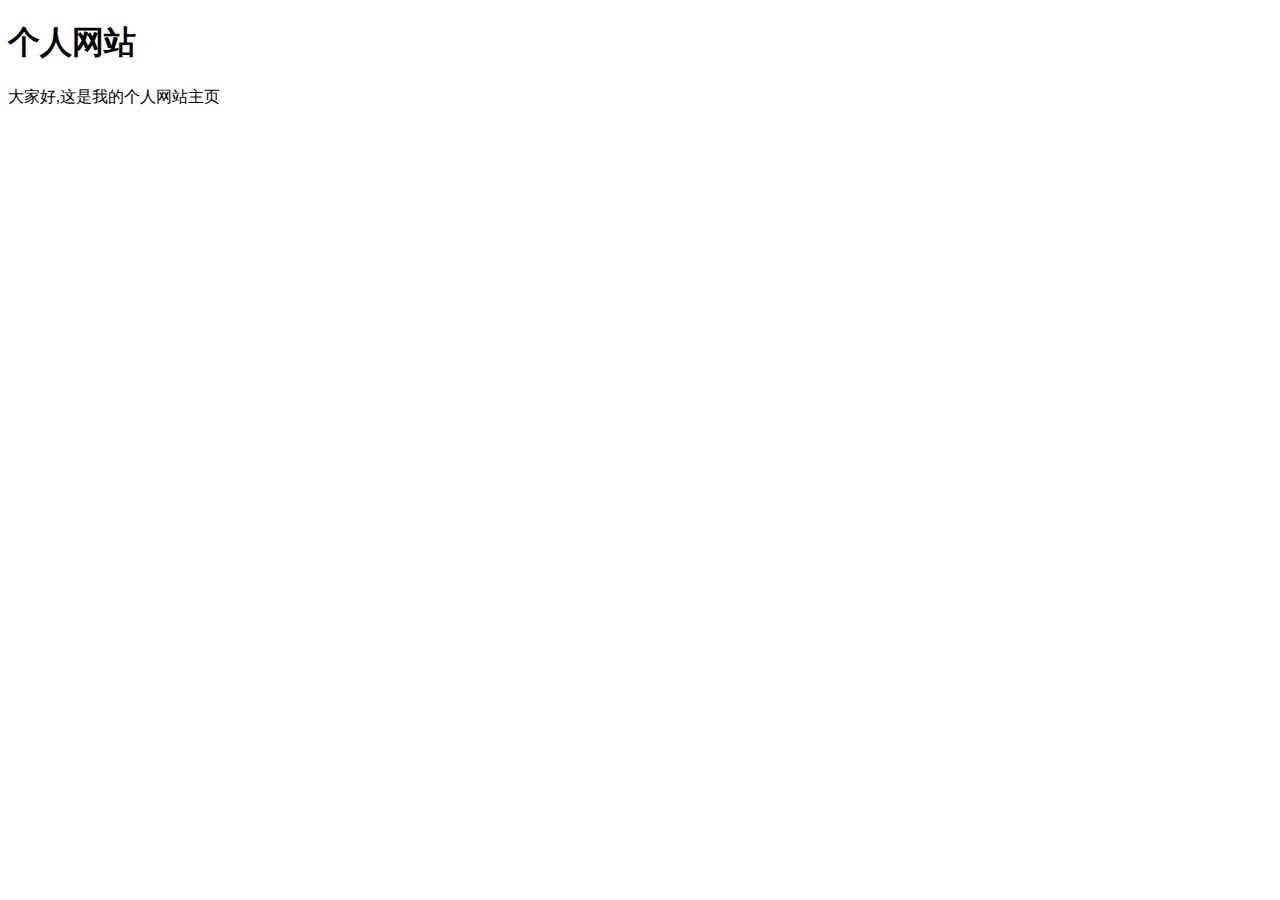
==== index.html @ e7816fb3 "Create index.html" ====
<!DOCTYPE html>
<html lang="en">

<head>
	<meta charset="UTF-8">
	<meta http-equiv="X-UA-Compatible" content="IE=edge">
	<meta name="viewport" content="width=device-width, initial-scale=1.0">
	<title>Document</title>
</head>

<body>
	<h1>个人网站</h1>
	<p>大家好,这是我的个人网站主页</p>
</body>

</html>
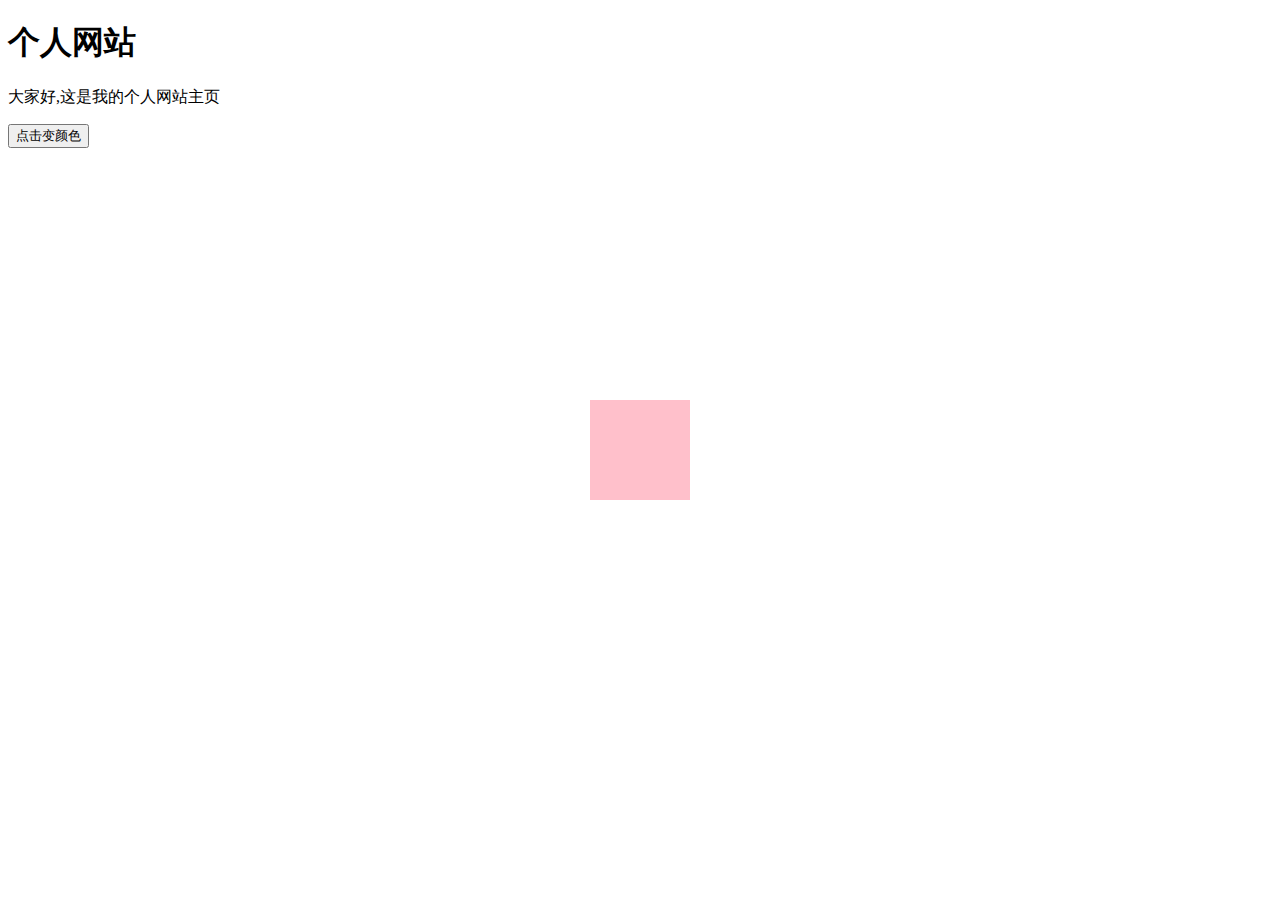
==== commit 789778d8: "添加了一些样式" ====
--- a/index.html
+++ b/index.html
@@ -6,11 +6,32 @@
 	<meta http-equiv="X-UA-Compatible" content="IE=edge">
 	<meta name="viewport" content="width=device-width, initial-scale=1.0">
 	<title>Document</title>
+
+	<style>
+		address {
+			position: fixed;
+			top: 50%;
+			left: 50%;
+			width: 100px;
+			height: 100px;
+			background-color: pink;
+			transform: translate(-50%,-50%);
+		}
+	</style>
+
 </head>
 
 <body>
 	<h1>个人网站</h1>
 	<p>大家好,这是我的个人网站主页</p>
+
+	<address>
+
+	</address>
+
+	<button class="btn">
+		点击变颜色
+	</button>
 </body>
 
 </html>
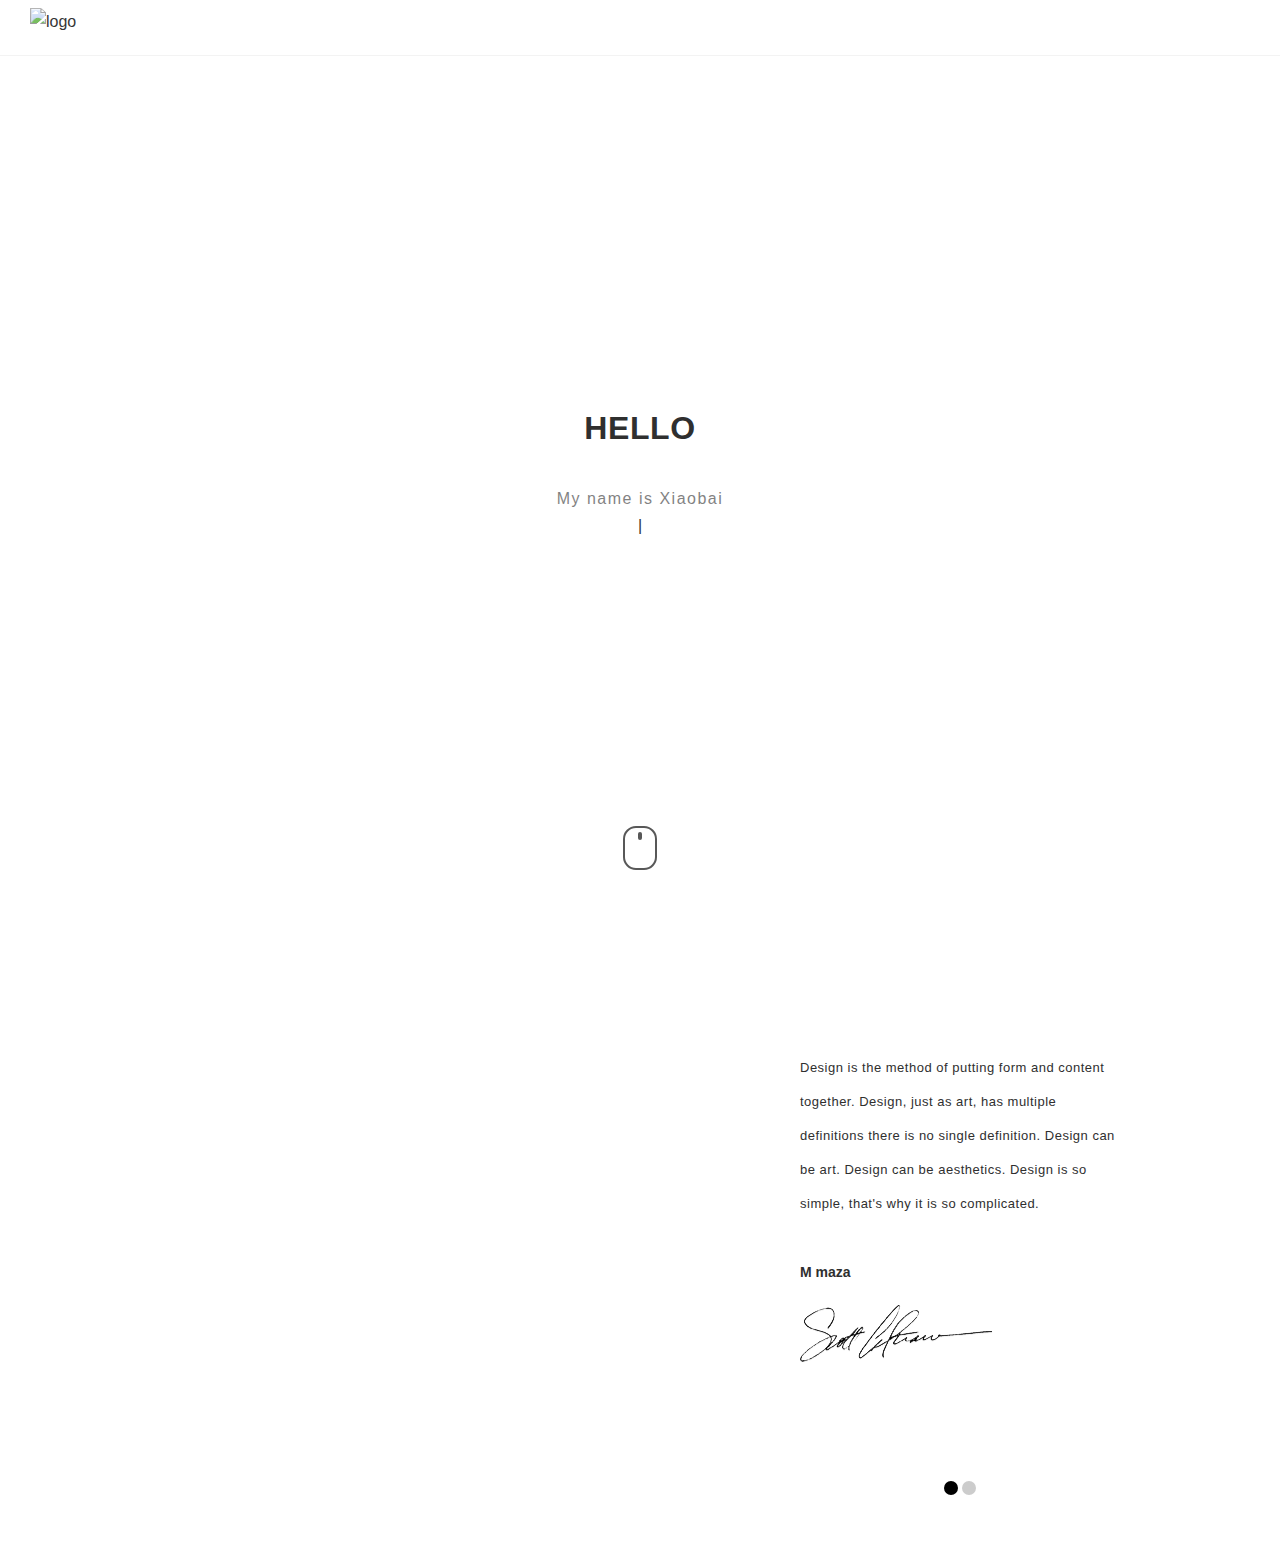
==== commit f3b25bd7: "css进行了查分,新加了一段介绍" ====
--- a/index.html
+++ b/index.html
@@ -6,32 +6,120 @@
 	<meta http-equiv="X-UA-Compatible" content="IE=edge">
 	<meta name="viewport" content="width=device-width, initial-scale=1.0">
 	<title>Document</title>
-
-	<style>
-		address {
-			position: fixed;
-			top: 50%;
-			left: 50%;
-			width: 100px;
-			height: 100px;
-			background-color: pink;
-			transform: translate(-50%,-50%);
-		}
-	</style>
-
+	<link rel="stylesheet" href="https://cdn.staticfile.org/font-awesome/4.7.0/css/font-awesome.css">
+	<link rel="stylesheet" href="./style.css">
 </head>
 
 <body>
-	<h1>个人网站</h1>
-	<p>大家好,这是我的个人网站主页</p>
+	<header class="header">
+		<div class="xb-sticky">
+			<!-- LOGO -->
+			<div class="logo">
+				<a href="index.html">
+					<img src="./images/logo.png" alt="logo">
+				</a>
+			</div>
+			<!-- LOGO END -->
+		</div>
+		<!-- 列表详情页面 -->
+		<div class="xb-wrap" style="display: none;">
+			<nav>
+				<div class="xb-list">
+					<a href="#" class="active">
+						<span>lorem</span>
+					</a>
+					<a href="#">
+						<span>Loremipsum</span>
+					</a>
+					<a href="#">
+						<span>Loremipsum</span>
+					</a>
+					<a href="#">
+						<span>Loremipsumdolor</span>
+					</a>
+					<a href="#">
+						<span>Loremipsumdolorsit</span>
+					</a>
+					<a href="#">
+						<span>Loremipsum</span>
+					</a>
+					<a href="#">
+						<span>Loremipsum</span>
+					</a>
+					<a href="#">
+						<span>lorem</span>
+					</a>
+					<a href="#">
+						<span>Loremipsum</span>
+					</a>
+					<a href="#">
+						<span>Loremipsum</span>
+					</a>
+					<a href="#">
+						<span>lorem</span>
+					</a>
+					<a href="#">
+						<span>Loremipsum</span>
+					</a>
+				</div>
+			</nav>
 
-	<address>
+			<button class="fa fa-arrows-alt xb-warp-button">
 
-	</address>
+			</button>
+		</div>
+		<!-- 列表详情页面 END -->
 
-	<button class="btn">
-		点击变颜色
-	</button>
+		<!-- 列表 -->
+		<button class="fa fa-th-list xb-button">
+
+		</button>
+		<!-- 列表 END -->
+	</header>
+
+	<div class="content-warp">
+		<div class="content">
+			<section id="home">
+				<div class="warp-hero-content">
+					<div class="hero-content">
+						<h1>HELLO</h1>
+						<br>
+						<span class="typed">My name is Xiaobai</span>
+						<span class="typed-cursor">|</span>
+					</div>
+					<div class="mouse-icon">
+						<div class="croll"></div>
+					</div>
+				</div>
+			</section>
+
+			<section id="about">
+				<div class="no-pad">
+					<div class="bg-xb"></div>
+				</div>
+				<div class="width-cli">
+					<div class="row">
+						<div class="owl-wrapper-outer">
+							<div class="wrap-about">
+								<div class="w-content">
+									<p>Design is the method of putting form and content together. Design, just as art, has multiple definitions there is no
+									single definition. Design can be art. Design can be aesthetics. Design is so simple, that's why it is so complicated.</p>
+									<h5>M maza</h5>
+									<img src="./images/signature.png" alt="我的签名">
+								</div>
+							</div>
+						</div>
+
+						<div class="clickble">
+							<div class="owl-page active"></div>
+							<div class="owl-page"></div>
+						</div>
+					</div>
+				</div>
+			</section>
+
+		</div>
+	</div>
 </body>
 
 </html>
--- a/style.css
+++ b/style.css
@@ -0,0 +1,318 @@
+body {
+	color: #2f2f2f;
+	font-size: 16px;
+	line-height: 1.7;
+	font-family: 'Roboto', sans-serif;
+	margin: 0;
+}
+/* 设置滚动条的样式 */
+body::-webkit-scrollbar {
+	width: 0;
+	height: 0;
+}
+
+ul {
+	margin: 0;
+	padding: 0;
+	list-style-type: none;
+}
+
+a {
+	text-decoration: none;
+	color: black;
+}
+
+header {
+	width: 100%;
+	z-index: 9999;
+}
+
+header .xb-sticky {
+	position: fixed;
+	display: block;
+	top: 0;
+	width: 100%;
+	height: 50px;
+	opacity: 0.8;
+	background-color: #fff;
+	border-bottom: 1px solid #f1f1f1;
+	padding: 0 15px 5px 15px;
+	z-index: 1;
+}
+
+/*  logo */
+header .xb-sticky .logo {
+	float: left;
+	width: 248px;
+	height: 50px;
+	padding: 0 15px;
+}
+
+header .xb-sticky .logo img {
+	width: 46px;
+	height: 36px;
+	padding: 8px 0 10px;
+}
+
+/* 列表 */
+header .xb-button {
+	position: fixed;
+	right: 0;
+	width: 34px;
+	height: 46px;
+	margin-top: 2px;
+	margin-right: 40px;
+	z-index: 800;
+	background-color: transparent;
+	cursor: pointer;
+	border: none;
+}
+
+header .xb-button:focus {
+	border: none;
+	outline: none;
+}
+
+/* 列表详情页面 */
+header .xb-wrap {
+	position: fixed;
+	width: 300px;
+	height: 100%;
+	right: 0;
+	padding: 2.5em 1.5em 0;
+	background: #2f2f2f;
+	z-index: 1001;
+}
+
+header .xb-wrap nav,
+header .xb-wrap .xb-list {
+	height: 100%;
+	overflow-x: auto;
+}
+
+header .xb-wrap nav .xb-list a {
+	position: relative;
+	color: #a5a5a5;
+	display: block;
+	padding: 1.5em 0;
+}
+
+header .xb-wrap nav .xb-list a.active span::before {
+	content: "";
+	display: block;
+	width: 100%;
+	height: 2px;
+	background-color: #fff;
+	position: absolute;
+	top: 50%;
+	left: 0;
+	transform: translate(0, -50%);
+	z-index: -1;
+}
+
+header .xb-wrap nav .xb-list a span {
+	position: absolute;
+	margin-left: 14px;
+	padding: 10px;
+	font-size: 12px;
+	font-weight: 400;
+	letter-spacing: 5px;
+	/* 变为大写 */
+	text-transform: uppercase;
+}
+
+header .xb-wrap nav .xb-list a:not(.active) span:hover {
+	color: white;
+}
+
+header .xb-wrap .xb-warp-button {
+	position: absolute;
+	width: 1em;
+	height: 1em;
+	right: 1em;
+	top: 1em;
+	border: 0 none;
+	background-color: transparent;
+	color: #ccc;
+	cursor: pointer;
+	outline: none;
+}
+
+header .xb-wrap .xb-warp-button:focus {
+	border: 0 none;
+	outline: none;
+}
+
+/* content-warp */
+.content-warp {
+	width: 100%;
+	height: 100%;
+}
+
+.content {
+	position: absolute;
+	width: 100%;
+	height: 100%;
+}
+
+#home {
+	display: block;
+	background: url('./images/bg.jpg');
+	width: 100%;
+	height: 100%;
+	min-height: 100%;
+	min-width: 100%;
+	background-size: cover;
+}
+
+
+#home .warp-hero-content {
+	width: 100%;
+	height: 100%;
+	position: absolute;
+	top: 0;
+	left: 0;
+}
+
+#home .warp-hero-content .hero-content {
+	position: absolute;
+	text-align: center;
+	/* HEAD */
+	/* min-width: 300px; */
+	width: 170px;
+	height: 124px;
+	top: 50%;
+	left: 50%;
+	background-color: rgba(255, 255, 255, .8);
+	transform: translate(-50%, -50%);
+	padding: 65px;
+	outline: 4px double #fff;
+	outline-offset: 8px;
+}
+
+#home .hero-content h1 {
+	line-height: 40px;
+	letter-spacing: 0.6px;
+	margin: 20px 0 10px;
+}
+
+#home .typed {
+	font-weight: 400;
+	font-size: 16px;
+	line-height: 26px;
+	letter-spacing: 1.5px;
+	margin: 0 auto;
+	opacity: 0.6;
+}
+
+
+#home .mouse-icon {
+	position: absolute;
+	left: 0;
+	right: 0;
+	bottom: 30px;
+	border: 2px solid #2f2f2f;
+	background-color: #fff;
+	opacity: 0.8;
+	border-radius: 13px;
+	height: 40px;
+	width: 30px;
+	margin: 0 auto;
+	z-index: 100;
+}
+
+#home .mouse-icon .croll {
+	position: relative;
+	border-radius: 10px;
+	background-color: #2f2f2f;
+	width: 4px;
+	height: 8px;
+	top: 4px;
+	margin: 0 auto;
+}
+
+#about {
+	min-height: 650px;
+	display: inline-block;
+	width: 100%;
+	background-color: #fff;
+}
+
+#about .no-pad {
+	/* margin: 0;
+	padding: 0; */
+	width: 50%;
+	float: left;
+}
+
+#about .bg-xb {
+	position: relative;
+	min-height: 650px;
+	float: left;
+	background: url('./images/reza.jpg') no-repeat;
+	background-size: cover;
+	width: 100%;
+	height: 100%;
+}
+
+#about .width-cli {
+	width: 50%;
+	float: left;
+	min-width: 400px;
+	/* background-color: red; */
+}
+
+#about .row {
+	padding-bottom: 20px;
+}
+
+#about .owl-wrapper-outer {
+	position: relative;
+	overflow: hidden;
+	width: 100%;
+	padding: 10% 0 5%;
+}
+
+#about .wrap-about {
+	width: 100%;
+	height: 100%;
+	position: relative;
+	min-height: 480px;
+	display: block;
+}
+
+#about .w-content {
+	position: absolute;
+	left: 50%;
+	top: 50%;
+	transform: translate(-50%,-50%);
+}
+
+#about .w-content p {
+	font-size: 13px;
+	line-height: 34px;
+	letter-spacing: 0.5px;
+	font-weight: 300;
+	margin-bottom: 10px;
+}
+#about .w-content h5 {
+	margin: 40px 0 20px;
+	font-size: 14px;
+}
+
+/* 小圆点 */
+#about .clickble {
+	text-align: center;
+}
+
+#about .clickble .owl-page {
+	cursor: pointer;
+	display: inline-block;
+	width: 14px;
+	height: 14px;
+	border-radius: 50%;
+	background-color: #ccc;
+}
+#about .clickble .owl-page.active {
+background-color: black;
+}
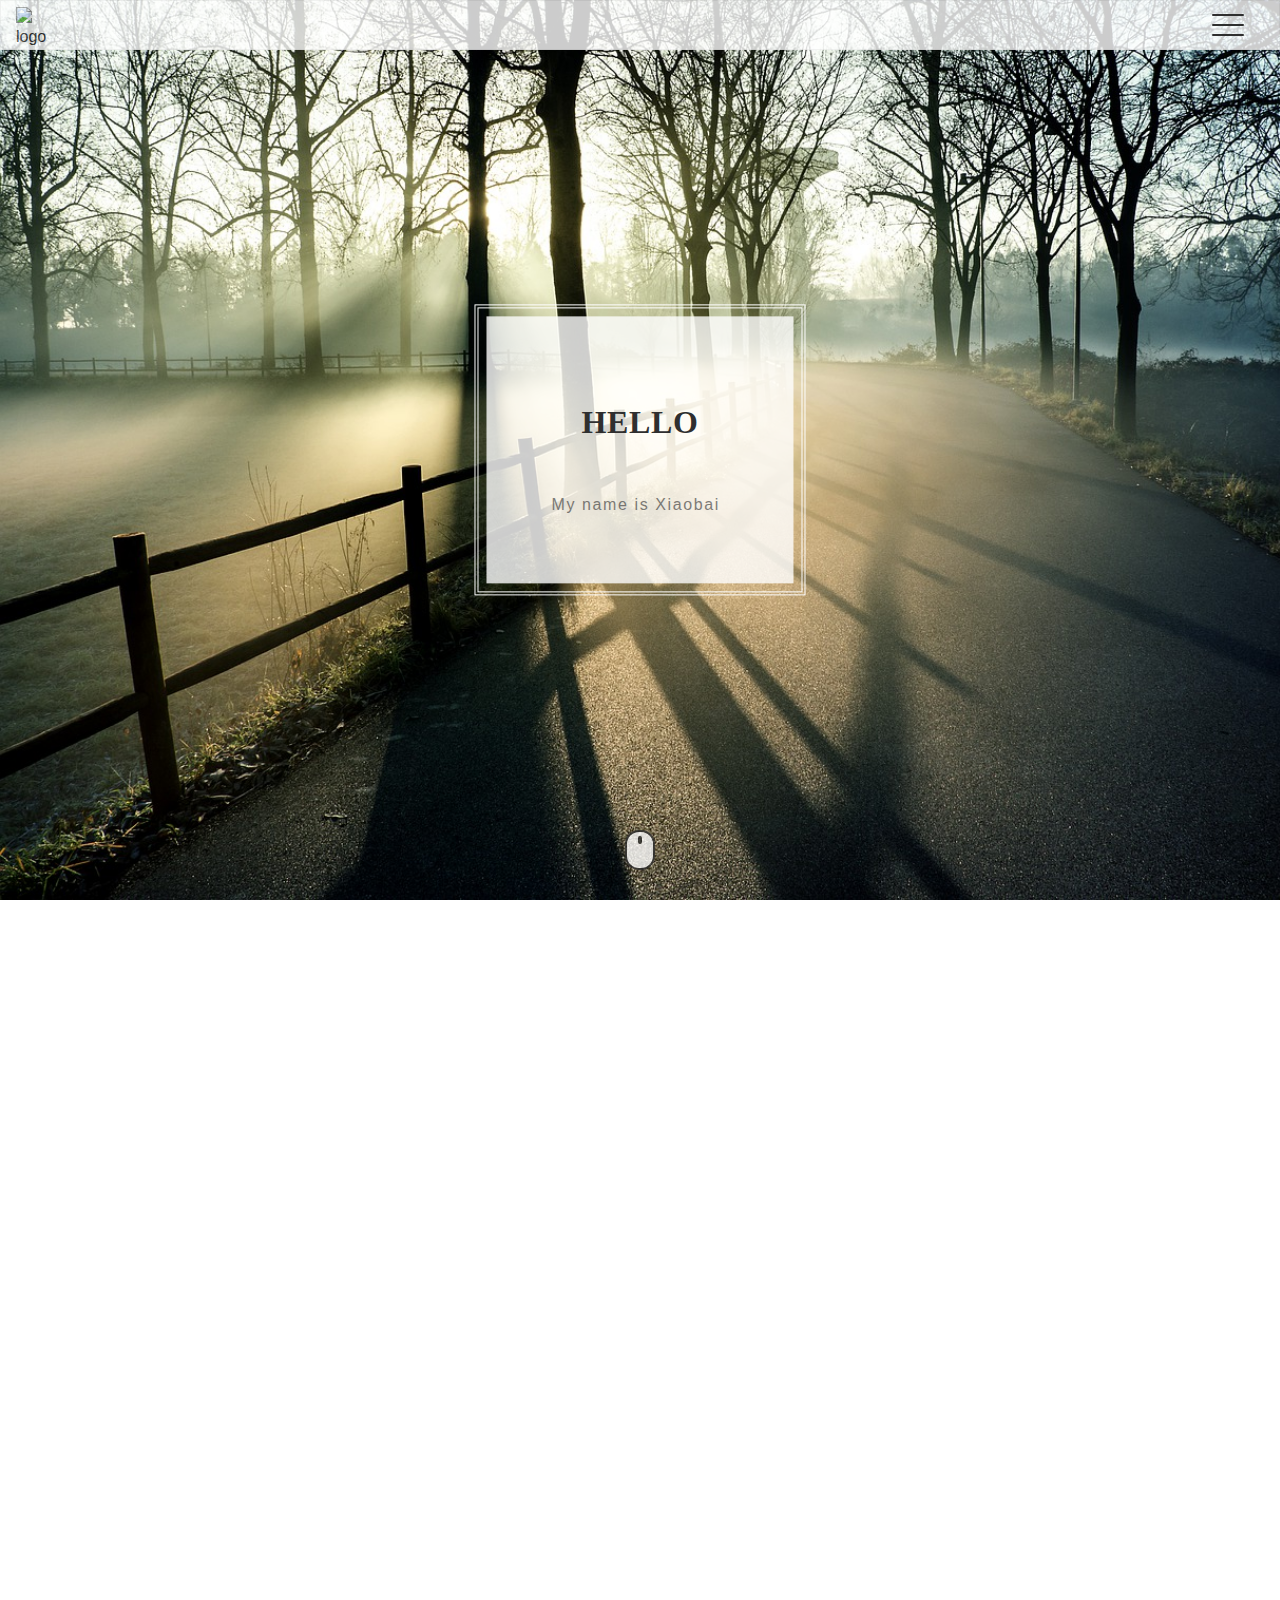
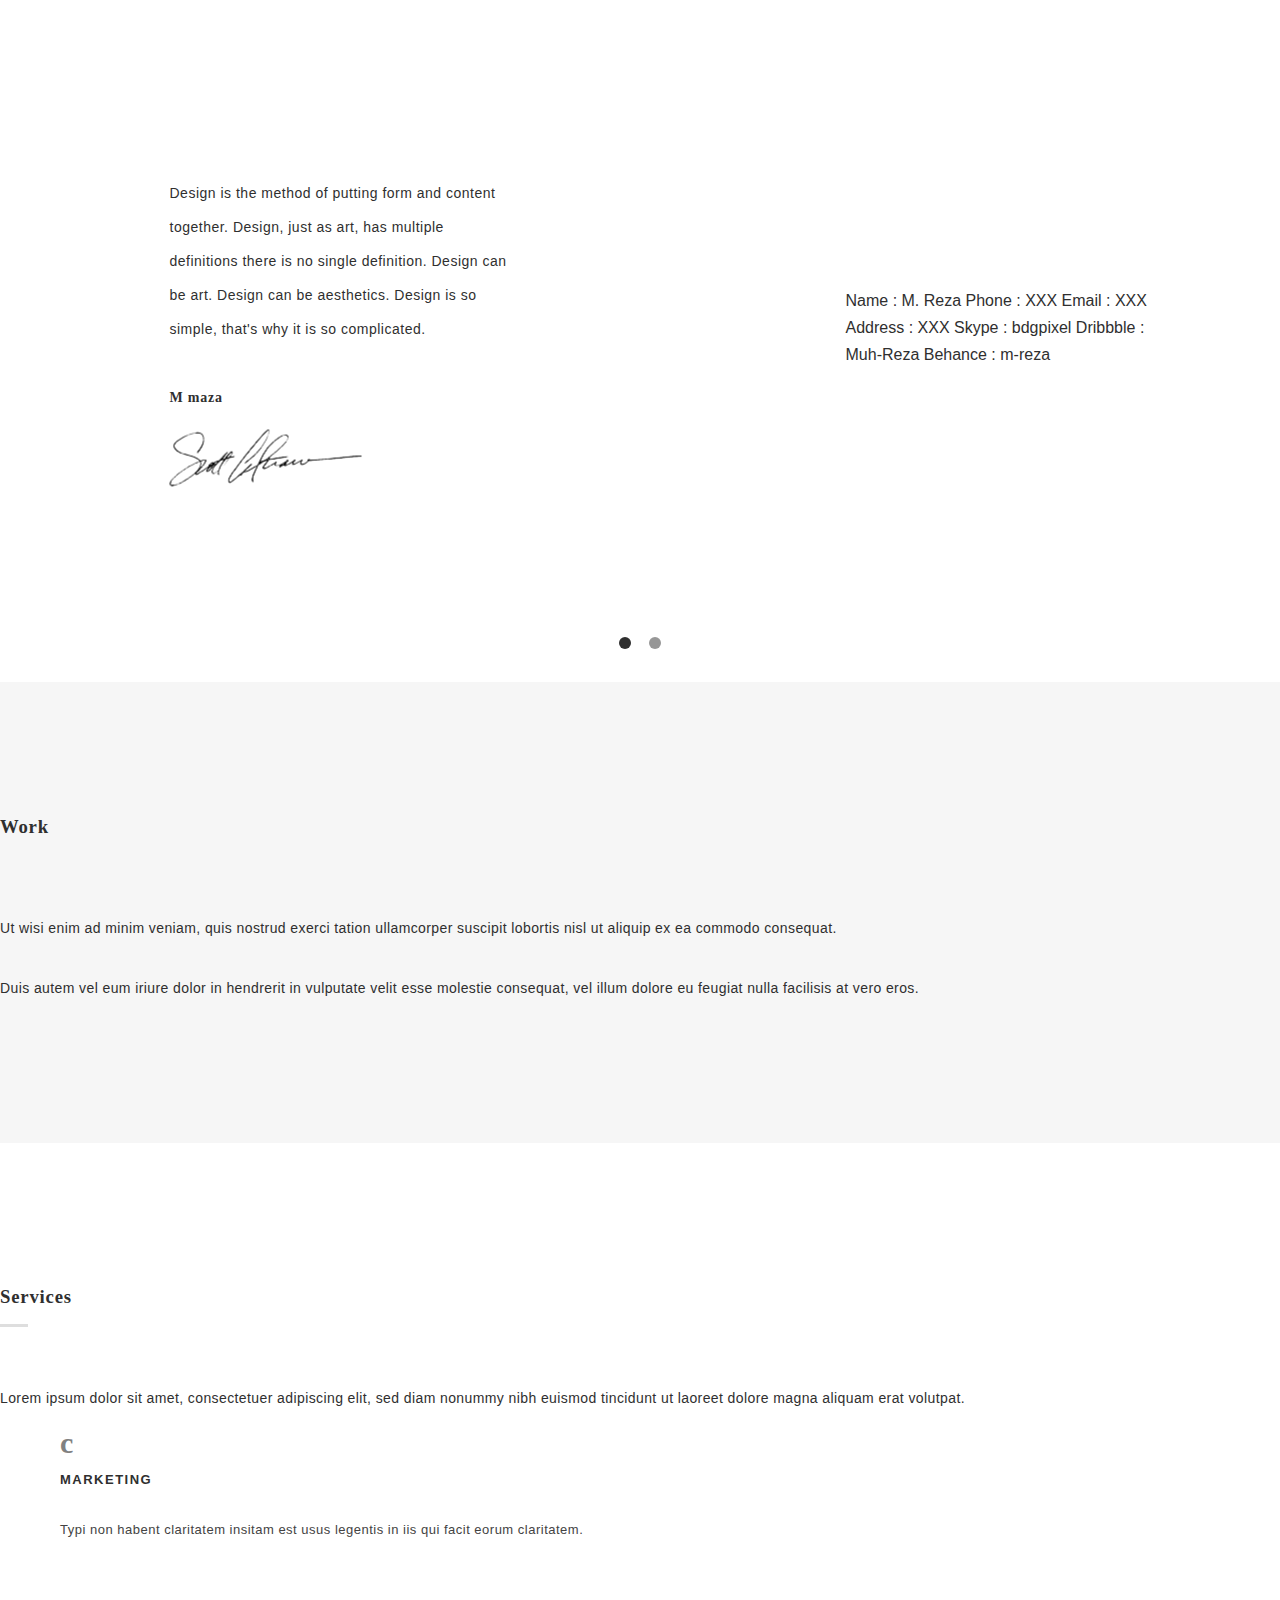
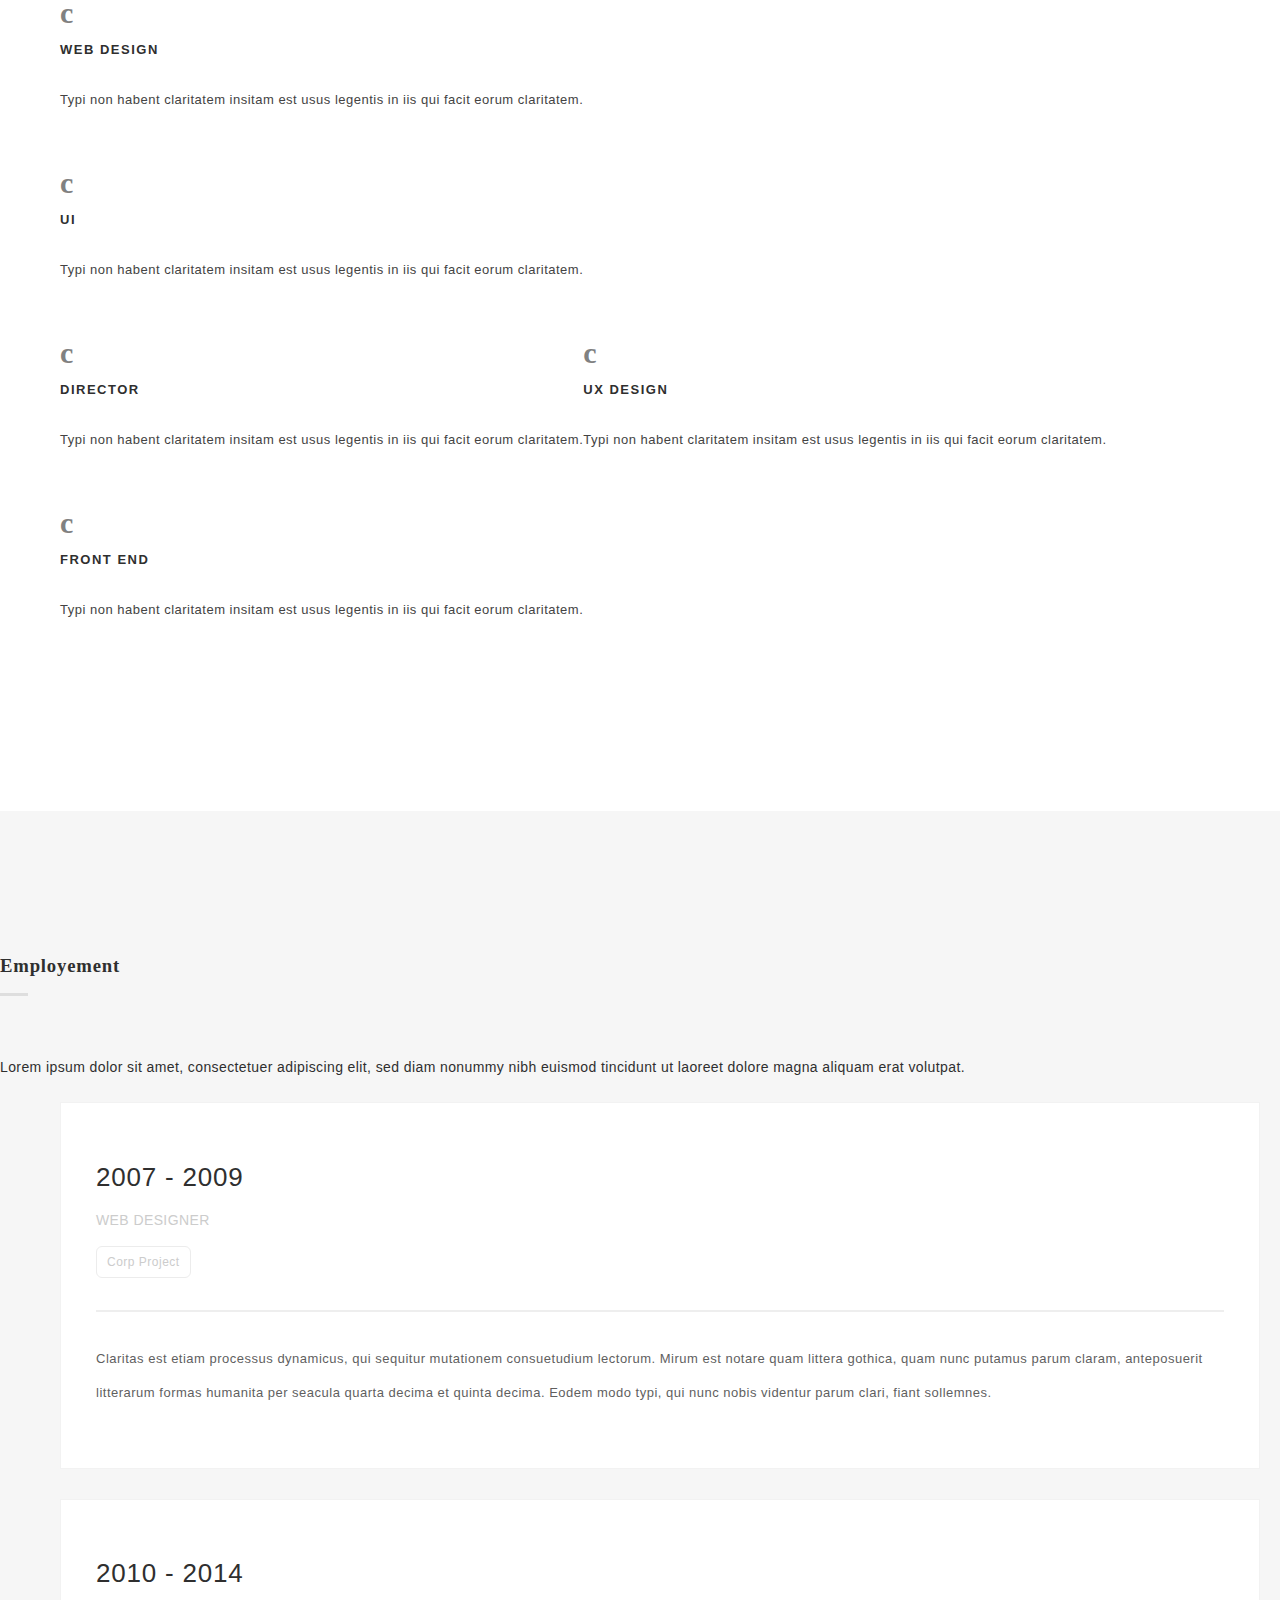
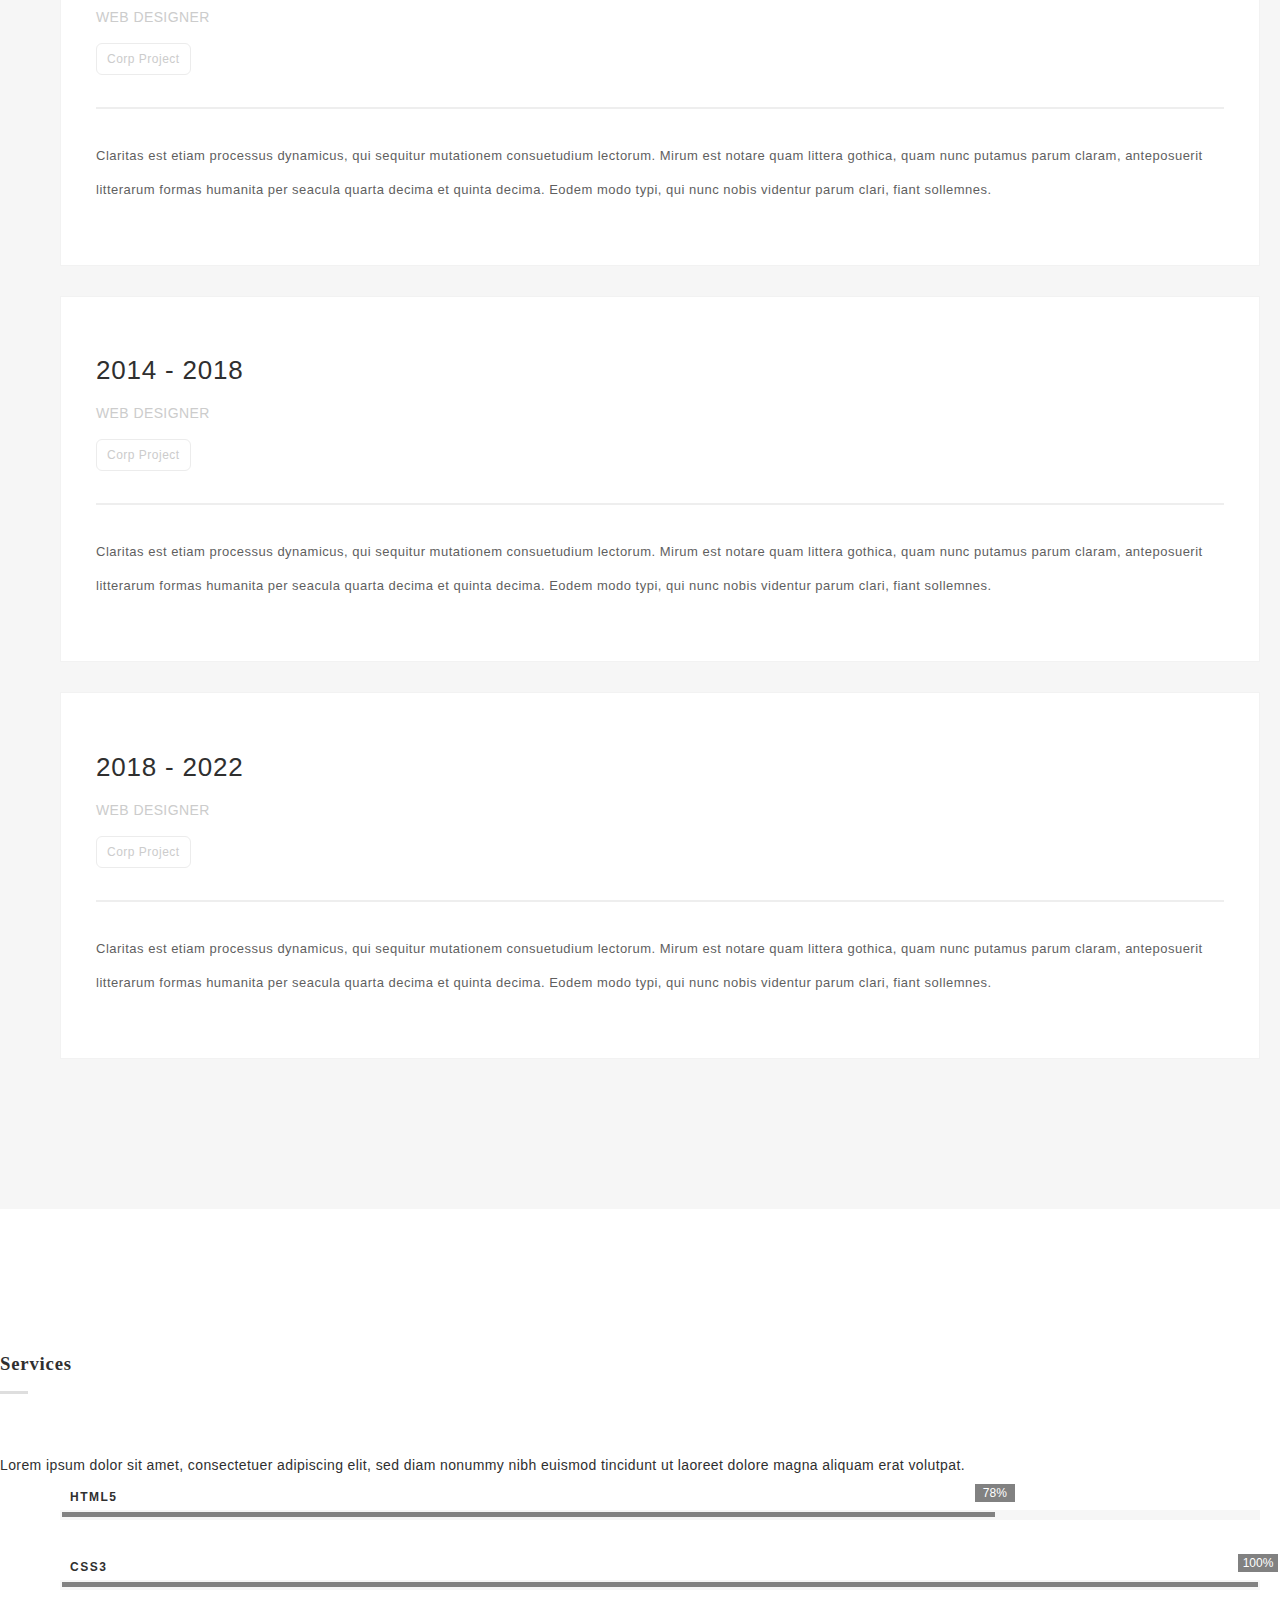
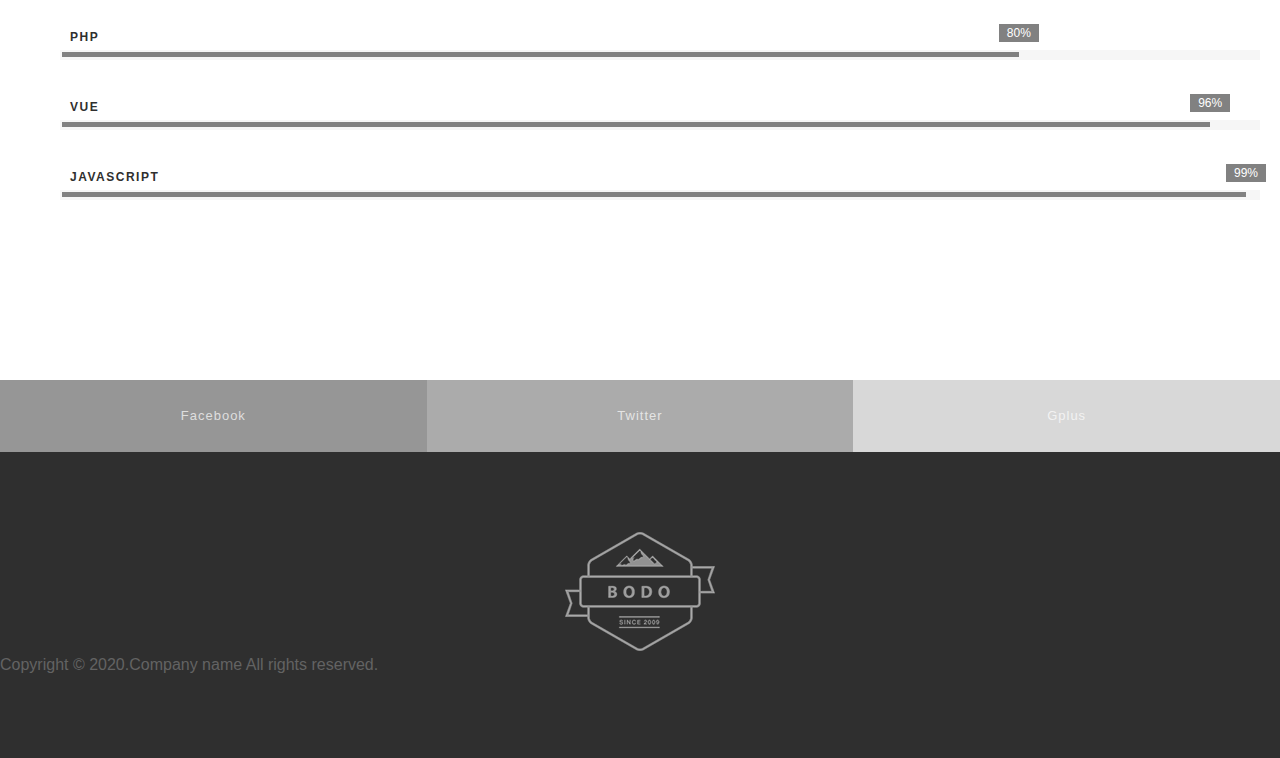
==== commit 6b175796: "进行了粗略的完全版本1.0" ====
--- a/index.html
+++ b/index.html
@@ -2,124 +2,677 @@
 <html lang="en">
 
 <head>
-	<meta charset="UTF-8">
-	<meta http-equiv="X-UA-Compatible" content="IE=edge">
-	<meta name="viewport" content="width=device-width, initial-scale=1.0">
-	<title>Document</title>
-	<link rel="stylesheet" href="https://cdn.staticfile.org/font-awesome/4.7.0/css/font-awesome.css">
-	<link rel="stylesheet" href="./style.css">
+    <meta charset="UTF-8" />
+    <meta http-equiv="X-UA-Compatible" content="IE=edge" />
+    <meta name="viewport" content="width=device-width, initial-scale=1.0" />
+    <title>Document</title>
+    <link rel="stylesheet" href="https://cdn.staticfile.org/twitter-bootstrap/3.3.7/css/bootstrap.min.css">
+    <script src="https://cdn.staticfile.org/jquery/2.1.1/jquery.min.js"></script>
+    <script src="https://cdn.staticfile.org/twitter-bootstrap/3.3.7/js/bootstrap.min.js"></script>
+    <link rel="stylesheet" href="./style.css" />
 </head>
 
 <body>
-	<header class="header">
-		<div class="xb-sticky">
-			<!-- LOGO -->
-			<div class="logo">
-				<a href="index.html">
-					<img src="./images/logo.png" alt="logo">
-				</a>
-			</div>
-			<!-- LOGO END -->
-		</div>
-		<!-- 列表详情页面 -->
-		<div class="xb-wrap" style="display: none;">
-			<nav>
-				<div class="xb-list">
-					<a href="#" class="active">
-						<span>lorem</span>
-					</a>
-					<a href="#">
-						<span>Loremipsum</span>
-					</a>
-					<a href="#">
-						<span>Loremipsum</span>
-					</a>
-					<a href="#">
-						<span>Loremipsumdolor</span>
-					</a>
-					<a href="#">
-						<span>Loremipsumdolorsit</span>
-					</a>
-					<a href="#">
-						<span>Loremipsum</span>
-					</a>
-					<a href="#">
-						<span>Loremipsum</span>
-					</a>
-					<a href="#">
-						<span>lorem</span>
-					</a>
-					<a href="#">
-						<span>Loremipsum</span>
-					</a>
-					<a href="#">
-						<span>Loremipsum</span>
-					</a>
-					<a href="#">
-						<span>lorem</span>
-					</a>
-					<a href="#">
-						<span>Loremipsum</span>
-					</a>
-				</div>
-			</nav>
-
-			<button class="fa fa-arrows-alt xb-warp-button">
-
-			</button>
-		</div>
-		<!-- 列表详情页面 END -->
-
-		<!-- 列表 -->
-		<button class="fa fa-th-list xb-button">
-
-		</button>
-		<!-- 列表 END -->
-	</header>
-
-	<div class="content-warp">
-		<div class="content">
-			<section id="home">
-				<div class="warp-hero-content">
-					<div class="hero-content">
-						<h1>HELLO</h1>
-						<br>
-						<span class="typed">My name is Xiaobai</span>
-						<span class="typed-cursor">|</span>
-					</div>
-					<div class="mouse-icon">
-						<div class="croll"></div>
-					</div>
-				</div>
-			</section>
-
-			<section id="about">
-				<div class="no-pad">
-					<div class="bg-xb"></div>
-				</div>
-				<div class="width-cli">
-					<div class="row">
-						<div class="owl-wrapper-outer">
-							<div class="wrap-about">
-								<div class="w-content">
-									<p>Design is the method of putting form and content together. Design, just as art, has multiple definitions there is no
-									single definition. Design can be art. Design can be aesthetics. Design is so simple, that's why it is so complicated.</p>
-									<h5>M maza</h5>
-									<img src="./images/signature.png" alt="我的签名">
-								</div>
-							</div>
-						</div>
-
-						<div class="clickble">
-							<div class="owl-page active"></div>
-							<div class="owl-page"></div>
-						</div>
-					</div>
-				</div>
-			</section>
-
-		</div>
-	</div>
+    <header class="header">
+        <div class="for-sticky">
+            <!-- LOGO -->
+            <div class=" col-md-2 col-md-6 logo">
+                <a href="index.html">
+                    <img src="./images/logo.png" alt="logo" class="logo-nav" />
+                </a>
+            </div>
+            <!-- LOGO END -->
+        </div>
+        <!-- 列表详情页面 -->
+        <div class="menu-wrap" style="display: none;">
+            <nav class="menu">
+                <div class="menu-list">
+                    <a data-scroll href="#home" class="active">
+                        <span>Home</span>
+                    </a>
+                    <a data-scroll href="#about">
+                        <span>About</span>
+                    </a>
+                    <a data-scroll href="#work">
+                        <span>Work</span>
+                    </a>
+                    <a data-scroll href="#services">
+                        <span>Services</span>
+                    </a>
+                    <a data-scroll href="#employement">
+                        <span>Employement</span>
+                    </a>
+                    <a data-scroll href="#skill">
+                        <span>Skills</span>
+                    </a>
+                    <a data-scroll href="#education">
+                        <span>Education</span>
+                    </a>
+                    <a data-scroll href="#testimonial">
+                        <span>Testimonial</span>
+                    </a>
+                    <a data-scroll href="#blog">
+                        <span>Blog</span>
+                    </a>
+                    <a data-scroll href="#contact">
+                        <span>Contact</span>
+                    </a>
+                </div>
+            </nav>
+
+            <button class="close-button" id="close-button">
+                Close Menu
+            </button>
+        </div>
+        <!-- 列表详情页面 END -->
+
+        <!-- 列表 -->
+        <button class="menu-button" id="menu-button">
+            <span></span>
+            <span></span>
+            <span></span>
+        </button>
+        <!-- 列表 END -->
+    </header>
+
+    <div class="content-warp">
+        <div class="content">
+            <!-- HOME -->
+            <section id="home">
+                <div class="container">
+                    <div class="row">
+                        <div class="warp-hero-content">
+                            <div class="hero-content">
+                                <h1>HELLO</h1>
+                                <br />
+                                <span class="typed">My name is Xiaobai</span>
+                                <span class="typed-cursor">|</span>
+                            </div>
+                        </div>
+                        <div class="mouse-icon">
+                            <div class="scroll"></div>
+                        </div>
+                    </div>
+                </div>
+            </section>
+            <!-- HOME  END-->
+
+            <!-- ABOUT -->
+            <section id="about">
+                <div class="col-md-6 col-xs-12 no-pad">
+                    <div class="bg-about"></div>
+                </div>
+                <div class="col-md-6 col-sm-12 col-xs-12 white-col">
+                    <div class="row">
+                        <div class="owl-carousel2 owl-carousel owl-theme" style="opacity: 1; display: block;">
+                            <div class="owl-wrapper-outer">
+                                <div class="owl-wrapper">
+                                    <div class="owl-item" style="width: 678px">
+                                        <div class=" col-md-12">
+                                            <div class="wrap-about">
+                                                <div class="w-content">
+                                                    <p class="head-about">
+                                                        Design is the method of putting form
+                                                        and content together. Design, just
+                                                        as art, has multiple definitions
+                                                        there is no single definition.
+                                                        Design can be art. Design can be
+                                                        aesthetics. Design is so simple,
+                                                        that's why it is so complicated.
+                                                    </p>
+                                                    <h5 class="name">M maza</h5>
+                                                    <img src="./images/signature.png" alt="我的签名" />
+                                                </div>
+                                            </div>
+                                        </div>
+                                    </div>
+                                    <div class="owl-item" style="width: 670px;">
+                                        <div class="col-md-12 col-sm-12 col-xs-12 white-col">
+                                            <div class="row">
+                                                <div
+                                                    class="col-md-8 col-md-offset-2 col-sm-8 col-sm-offset-2 col-xs-12">
+                                                    <div class="wrap-about">
+                                                        <div class="w-content">
+                                                            <tbody>
+                                                                <tr>
+                                                                    <td class="title">Name </td>
+                                                                    <td class="break">:</td>
+                                                                    <td> M. Reza</td>
+                                                                </tr>
+                                                                <tr>
+                                                                    <td class="title">Phone </td>
+                                                                    <td class="break">:</td>
+                                                                    <td> XXX</td>
+                                                                </tr>
+                                                                <tr>
+                                                                    <td class="title">Email </td>
+                                                                    <td class="break">:</td>
+                                                                    <td> XXX</td>
+                                                                </tr>
+                                                                <tr>
+                                                                    <td class="title">Address </td>
+                                                                    <td class="break">:</td>
+                                                                    <td> XXX</td>
+                                                                </tr>
+                                                                <tr>
+                                                                    <td class="title">Skype </td>
+                                                                    <td class="break">:</td>
+                                                                    <td> bdgpixel</td>
+                                                                </tr>
+                                                                <tr>
+                                                                    <td class="title">Dribbble </td>
+                                                                    <td class="break">:</td>
+                                                                    <td> Muh-Reza</td>
+                                                                </tr>
+                                                                <tr>
+                                                                    <td class="title">Behance</td>
+                                                                    <td class="break">:</td>
+                                                                    <td> m-reza</td>
+                                                                </tr>
+                                                            </tbody>
+                                                        </div>
+                                                    </div>
+
+                                                </div>
+                                            </div>
+                                        </div>
+                                    </div>
+                                </div>
+                            </div>
+                            <div class="owl-controls clickable">
+                                <div class="owl-pagination">
+                                    <div class="owl-page active">
+                                        <span class=""></span>
+                                    </div>
+                                    <div class="owl-page">
+                                        <span class=""></span>
+                                    </div>
+                                </div>
+                            </div>
+                        </div>
+                    </div>
+                </div>
+            </section>
+            <!-- ABOUT END -->
+
+            <!-- WORK -->
+            <section id="work" class="gray-bg mar-tm-10">
+                <div class="container">
+                    <div class="row">
+                        <div class="col-md-3">
+                            <h3 class="title-smail">
+                                <span>Work</span>
+                            </h3>
+                            <p class="content-detail">
+                                Ut wisi enim ad minim veniam, quis nostrud
+                                exerci tation ullamcorper suscipit lobortis
+                                nisl ut aliquip ex ea commodo consequat.
+                                <br />
+                                <br />
+                                Duis autem vel eum iriure dolor in hendrerit
+                                in vulputate velit esse molestie consequat,
+                                vel illum dolore eu feugiat nulla facilisis
+                                at vero eros.
+                            </p>
+                        </div>
+                        <div class="col-md-9 content-right">
+                            <ul class="portfolio-image">
+                                <li class="col-md-6">
+                                    <a href="">
+                                        <img src="./images/bw-1.png" alt="" />
+                                        <div class="decription-wrap">
+                                            <div class="image-bg">
+                                                <p class="desc">
+                                                    My Resume
+                                                </p>
+                                            </div>
+                                        </div>
+                                    </a>
+                                </li>
+                                <li class="col-md-6">
+                                    <a href="">
+                                        <img src="./images/bw-2.png" alt="" />
+                                        <div class="decription-wrap">
+                                            <div class="image-bg">
+                                                <p class="desc">
+                                                    My Resume
+                                                </p>
+                                            </div>
+                                        </div>
+                                    </a>
+                                </li>
+                                <li class="col-md-6">
+                                    <a href="">
+                                        <img src="./images/bw-3.png" alt="" />
+                                        <div class="decription-wrap">
+                                            <div class="image-bg">
+                                                <p class="desc">
+                                                    My Resume
+                                                </p>
+                                            </div>
+                                        </div>
+                                    </a>
+                                </li>
+                                <li class="col-md-6">
+                                    <a href="">
+                                        <img src="./images/bw-4.png" alt="" />
+                                        <div class="decription-wrap">
+                                            <div class="image-bg">
+                                                <p class="desc">
+                                                    My Resume
+                                                </p>
+                                            </div>
+                                        </div>
+                                    </a>
+                                </li>
+                                <li class="col-md-6">
+                                    <a href="">
+                                        <img src="./images/bw-5.png" alt="" />
+                                        <div class="decription-wrap">
+                                            <div class="image-bg">
+                                                <p class="desc">
+                                                    My Resume
+                                                </p>
+                                            </div>
+                                        </div>
+                                    </a>
+                                </li>
+                                <li class="col-md-6">
+                                    <a href="">
+                                        <img src="./images/bw-6.png" alt="" />
+                                        <div class="decription-wrap">
+                                            <div class="image-bg">
+                                                <p class="desc">
+                                                    My Resume
+                                                </p>
+                                            </div>
+                                        </div>
+                                    </a>
+                                </li>
+                            </ul>
+                        </div>
+                    </div>
+                </div>
+            </section>
+            <!-- WORK END -->
+
+            <!-- SERVICES -->
+            <section id="services" class="white-bg">
+                <div class="container">
+                    <div class="row">
+                        <div class="col-md-3">
+                            <h3 class="title-small">
+                                <span>Services</span>
+                            </h3>
+                            <p class="content-detail">
+                                Lorem ipsum dolor sit amet, consectetuer
+                                adipiscing elit, sed diam nonummy nibh
+                                euismod tincidunt ut laoreet dolore magna
+                                aliquam erat volutpat.
+                            </p>
+                        </div>
+                        <div class="col-md-9 content-right">
+                            <div class="row">
+                                <ul class="listing-item">
+                                    <li>
+                                        <div class="col-md-4 col-sm-4">
+                                            <h3 class="icon-use">c</h3>
+                                            <p class="head-sm">MARKETING</p>
+                                            <p class="text-grey">
+                                                Typi non habent claritatem
+                                                insitam est usus legentis in
+                                                iis qui facit eorum
+                                                claritatem.
+                                            </p>
+                                        </div>
+                                    </li>
+                                    <li>
+                                        <div class="col-md-4 col-sm-4">
+                                            <h3 class="icon-use">c</h3>
+                                            <p class="head-sm">
+                                                WEB DESIGN
+                                            </p>
+                                            <p class="text-grey">
+                                                Typi non habent claritatem
+                                                insitam est usus legentis in
+                                                iis qui facit eorum
+                                                claritatem.
+                                            </p>
+                                        </div>
+                                    </li>
+                                    <li>
+                                        <div class="col-md-4 col-sm-4">
+                                            <h3 class="icon-use">c</h3>
+                                            <p class="head-sm">UI</p>
+                                            <p class="text-grey">
+                                                Typi non habent claritatem
+                                                insitam est usus legentis in
+                                                iis qui facit eorum
+                                                claritatem.
+                                            </p>
+                                        </div>
+                                    </li>
+                                </ul>
+                                <ul class="listing-item">
+                                    <li>
+                                        <div class="fl col-md-4 xb-services">
+                                            <h3 class="icon-use">c</h3>
+                                            <p class="head-sm">DIRECTOR</p>
+                                            <p class="text-grey">
+                                                Typi non habent claritatem
+                                                insitam est usus legentis in
+                                                iis qui facit eorum
+                                                claritatem.
+                                            </p>
+                                        </div>
+                                    </li>
+                                    <li>
+                                        <div class="fl col-md-4 xb-services">
+                                            <h3 class="icon-use">c</h3>
+                                            <p class="head-sm">UX DESIGN</p>
+                                            <p class="text-grey">
+                                                Typi non habent claritatem
+                                                insitam est usus legentis in
+                                                iis qui facit eorum
+                                                claritatem.
+                                            </p>
+                                        </div>
+                                    </li>
+                                    <li>
+                                        <div class="fl col-md-4 xb-services">
+                                            <h3 class="icon-use">c</h3>
+                                            <p class="head-sm">FRONT END</p>
+                                            <p class="text-grey">
+                                                Typi non habent claritatem
+                                                insitam est usus legentis in
+                                                iis qui facit eorum
+                                                claritatem.
+                                            </p>
+                                        </div>
+                                    </li>
+                                </ul>
+                            </div>
+                        </div>
+                    </div>
+                </div>
+            </section>
+            <!-- SERVICES END -->
+
+            <!-- EMPLOYEMENT -->
+            <section id="employement" class="grey-bg">
+                <div class="container">
+                    <div class="row">
+                        <div class="col-md-3">
+                            <h3 class="title-small">
+                                <span>Employement</span>
+                            </h3>
+                            <p class="content-detail">
+                                Lorem ipsum dolor sit amet, consectetuer
+                                adipiscing elit, sed diam nonummy nibh
+                                euismod tincidunt ut laoreet dolore magna
+                                aliquam erat volutpat.
+                            </p>
+                        </div>
+                        <div class="col-md-9 content-right">
+                            <div class="row">
+                                <ul class="listing-item">
+                                    <li>
+                                        <div class="col-md-6 col-sm-6">
+                                            <div class="wrap-card">
+                                                <div class="card">
+                                                    <h2 class="year">
+                                                        2007 - 2009
+                                                    </h2>
+                                                    <p class="job">
+                                                        web designer
+                                                    </p>
+                                                    <p class="company">
+                                                        Corp Project
+                                                    </p>
+                                                    <hr>
+                                                    <div class="text-detail">
+                                                        <p>
+                                                            Claritas est etiam processus dynamicus, qui sequitur
+                                                            mutationem consuetudium lectorum. Mirum est notare quam
+                                                            littera
+                                                            gothica, quam nunc putamus parum claram, anteposuerit
+                                                            litterarum formas humanita per seacula quarta decima et
+                                                            quinta
+                                                            decima. Eodem modo typi, qui nunc nobis videntur parum
+                                                            clari, fiant sollemnes.
+                                                        </p>
+                                                    </div>
+                                                </div>
+                                            </div>
+                                        </div>
+                                    </li>
+                                    <li>
+                                        <div class="col-md-6 col-sm-6">
+                                            <div class="wrap-card">
+                                                <div class="card">
+                                                    <h2 class="year">
+                                                        2010 - 2014
+                                                    </h2>
+                                                    <p class="job">
+                                                        web designer
+                                                    </p>
+                                                    <p class="company">
+                                                        Corp Project
+                                                    </p>
+                                                    <hr>
+                                                    <div class="text-detail">
+                                                        <p>
+                                                            Claritas est etiam processus dynamicus, qui sequitur
+                                                            mutationem consuetudium lectorum. Mirum est notare quam
+                                                            littera
+                                                            gothica, quam nunc putamus parum claram, anteposuerit
+                                                            litterarum formas humanita per seacula quarta decima et
+                                                            quinta
+                                                            decima. Eodem modo typi, qui nunc nobis videntur parum
+                                                            clari, fiant sollemnes.
+                                                        </p>
+                                                    </div>
+                                                </div>
+                                            </div>
+                                        </div>
+                                    </li>
+                            </div>
+                            </li>
+                            </ul>
+                            <ul class="listing-item">
+                                <li>
+                                    <div class="col-md-6 col-sm-6">
+                                        <div class="wrap-card">
+                                            <div class="card">
+                                                <h2 class="year">
+                                                    2014 - 2018
+                                                </h2>
+                                                <p class="job">
+                                                    web designer
+                                                </p>
+                                                <p class="company">
+                                                    Corp Project
+                                                </p>
+                                                <hr>
+                                                <div class="text-detail">
+                                                    <p>
+                                                        Claritas est etiam processus dynamicus, qui sequitur mutationem
+                                                        consuetudium lectorum. Mirum est
+                                                        notare quam littera
+                                                        gothica, quam nunc putamus parum claram, anteposuerit litterarum
+                                                        formas humanita per seacula
+                                                        quarta decima et quinta
+                                                        decima. Eodem modo typi, qui nunc nobis videntur parum clari,
+                                                        fiant sollemnes.
+                                                    </p>
+                                                </div>
+                                            </div>
+                                        </div>
+                                    </div>
+                                </li>
+                                <li>
+                                    <div class="col-md-6 col-sm-6">
+                                        <div class="wrap-card">
+                                            <div class="card">
+                                                <h2 class="year">
+                                                    2018 - 2022
+                                                </h2>
+                                                <p class="job">
+                                                    web designer
+                                                </p>
+                                                <p class="company">
+                                                    Corp Project
+                                                </p>
+                                                <hr>
+                                                <div class="text-detail">
+                                                    <p>
+                                                        Claritas est etiam processus dynamicus, qui sequitur mutationem
+                                                        consuetudium lectorum. Mirum est
+                                                        notare quam littera
+                                                        gothica, quam nunc putamus parum claram, anteposuerit litterarum
+                                                        formas humanita per seacula
+                                                        quarta decima et quinta
+                                                        decima. Eodem modo typi, qui nunc nobis videntur parum clari,
+                                                        fiant sollemnes.
+                                                    </p>
+                                                </div>
+                                            </div>
+                                        </div>
+                                    </div>
+                                </li>
+                            </ul>
+                        </div>
+                    </div>
+                </div>
+            </section>
+            <!-- EMPLOYEMENT  END-->
+
+            <!-- SKILLS -->
+            <div id="skill" class="white-bg">
+                <div class="container">
+                    <div class="row">
+                    </div>
+                    <div class="col-md-3">
+                        <h3 class="title-small">
+                            <span>Services</span>
+                        </h3>
+                        <p class="content-detail">
+                            Lorem ipsum dolor sit amet, consectetuer
+                            adipiscing elit, sed diam nonummy nibh
+                            euismod tincidunt ut laoreet dolore magna
+                            aliquam erat volutpat.
+                        </p>
+                    </div>
+                    <div class="col-md-9 content-right">
+                        <!-- SKILLSET -->
+                        <div class="skillst">
+                            <div class="skillbar" data-parcent="78%">
+                                <div class="title head-sm">
+                                    HTML5
+                                </div>
+                                <div class="count-bar" style="width: 78%;">
+                                    <div class="count">
+                                        <span>78%</span>
+                                    </div>
+                                </div>
+                            </div>
+                            <div class="skillbar" data-parcent="100%">
+                                <div class="title head-sm">
+                                    CSS3
+                                </div>
+                                <div class="count-bar" style="width: 100%;">
+                                    <div class="count">
+                                        <span>100%</span>
+                                    </div>
+                                </div>
+                            </div>
+                            <div class="skillbar" data-parcent="80%">
+                                <div class="title head-sm">
+                                    PHP
+                                </div>
+                                <div class="count-bar" style="width: 80%;">
+                                    <div class="count">
+                                        <span>80%</span>
+                                    </div>
+                                </div>
+                            </div>
+                            <div class="skillbar" data-parcent="96%">
+                                <div class="title head-sm">
+                                    VUE
+                                </div>
+                                <div class="count-bar" style="width: 96%;">
+                                    <div class="count">
+                                        <span>96%</span>
+                                    </div>
+                                </div>
+                            </div>
+                            <div class="skillbar" data-parcent="99%">
+                                <div class="title head-sm">
+                                    JAVASCRIPT
+                                </div>
+                                <div class="count-bar" style="width: 99%;">
+                                    <div class="count">
+                                        <span>99%</span>
+                                    </div>
+                                </div>
+                            </div>
+                        </div>
+                        <!-- SKILLSET END -->
+                    </div>
+                </div>
+            </div>
+            <!-- SKILLS END -->
+
+            <!-- TESTIMONIAL -->
+            <!-- <div id="testimonial">
+                <div class="container">
+                    <div class="row wrap-testimonial">
+                        <div class="col-md-10 col-md-offset-1">
+                            <div class="owl-carousel owl-them" style="opacity: 1;display:block;">
+                                <div class="owl-wrapper-outer">
+
+                                </div>
+                            </div>
+
+                        </div>
+                    </div>
+                </div>
+            </div> -->
+            <!-- TESTIMONIAL END -->
+
+            <!-- FOOTER  -->
+            <footer>
+                <div class="footer-top">
+                    <ul class="socials">
+                        <li class="faceboox">
+                            <a href="#" data-hover="Facebook">
+                                Facebook
+                            </a>
+                        </li>
+                        <li class="twitter">
+                            <a href="#" data-hover="Twitter" class="active">
+                                Twitter
+                            </a>
+                        </li>
+                        <li class="gplus">
+                            <a href="#" data-hover="Gplus">
+                                Gplus
+                            </a>
+                        </li>
+                    </ul>
+                </div>
+                <div class="footer-bottom">
+                    <div class="container">
+                        <div class="row">
+                            <img src="./images/logo-bottom.png" alt="logo" class="center-block">
+                            Copyright © 2020.Company name All rights reserved.
+                        </div>
+                    </div>
+                </div>
+            </footer>
+            <!-- FOOTER  END-->
+        </div>
+    </div>
 </body>
 
 </html>
--- a/style.css
+++ b/style.css
@@ -1,318 +1,1111 @@
+/* 初始化自定义标签 */
+body,html {
+    left: 0;
+    top: 0;
+    margin: 0px;
+    padding: 0px;
+    overflow-x: hidden;
+    font-family: 'Roboto', sans-serif;
+    height: 100%;
+    width: 100%;
+}
 body {
-	color: #2f2f2f;
-	font-size: 16px;
-	line-height: 1.7;
-	font-family: 'Roboto', sans-serif;
-	margin: 0;
-}
-/* 设置滚动条的样式 */
-body::-webkit-scrollbar {
-	width: 0;
+    color: #2f2f2f;
+    font-size: 16px;
+    line-height: 1.7;
+    background-color: #fff;
+}
+a {
+    color: #2f2f2f;
+    text-decoration: none;
+}
+
+ul {
+    list-style-type: none;
+    margin: 0;
+    padding: 0;
+}
+
+img {
+    max-width: 100%;
+}
+h1,
+h2,
+h3,
+h4,
+h5 {
+  letter-spacing: 0.8px;
+  font-family: 'Roboto Slab', serif;
+}
+
+p {
+  letter-spacing: 0.5px;
+  font-size: 13px;
+  line-height: 34px;
+  font-weight: 300;
+}
+*,
+*:after,
+*:before {
+  -webkit-box-sizing: border-box;
+  -moz-box-sizing: border-box;
+  -ms-box-sizing: border-box;
+  box-sizing: border-box;
+}
+
+/* 自定义类 */
+.fl {
+    float: left;
+}
+
+.fr {
+    float: right;
+}
+
+.clearfix::after {
+    content: "";
+    display: table;
+    overflow: hidden;
+    *zoom: 1;
+    clear: botn;
+}
+
+/* header */
+header {
+    display: block;
+    width: 100%;
+    z-index: 9999;
+}
+
+/* for-sticky */
+.for-sticky {
+    position: fixed;
+    left: 0;
+    top: 0;
+    width: 100%;
+    height: 50px;
+    opacity: 0.8;
+    z-index: 1;
+    border: 1px solid #f1f1f1;
+    padding: 0 15px 5px;
+    background: #fff;
+    transition: all 0.3s;
+}
+
+/* logo */
+.logo-nav {
+    display: block;
+    padding: 6px 0 10px;
+    width: 45px;
+}
+
+/* menu-wrap */
+.menu-wrap {
+    position: fixed;
+    z-index: 1001;
+    width: 300px;
+    height: 100%;
+    right: 0;
+    float: right;
+    background: #2f2f2f;
+    padding: 2.5em 1.5em 0;
+    /* transform: translate3d(300px,0,0);  */
+     transition: transform 0.4s;
+    transition-timing-function: cubic-bezier(0.7, 0, 0.3, 1);
+}
+
+.menu,
+ .menu-list {
+    height: 100%;
+    overflow-x: hidden;
+}
+
+.menu-list {
+    transform: translate3d(0,0,0);
+}
+
+.menu-list a {
+    position: relative;
+    display: block;
+    padding: 1.5em 0;
+    color: #a5a5a5;
+    /* transform: translate3d(0,500px,0); */
+}
+
+.menu-list a:nth-child(.active) {
+    transform: translate3d(0,1000px,0);
+}
+.menu-list a:hover,
+.menu-list a.active span {
+    color: #fff !important;
+}
+
+.menu-list a span:nth-last-child(1) {
+    margin-bottom: 100px;
+}
+
+.menu-list a span {
+    position: absolute;
+    z-index: 2;
+    margin-left: 10px;
+    font-size: 12px;
+    font-weight: 400;
+    letter-spacing: 5px;
+    /* 转换字符为大写 */
+    text-transform: uppercase;
+    padding: 10px;
+}
+
+.menu-list a.active span::before {
+    width: 100%;
+}
+
+.menu-list a span::before {
+    content: '';
+    position: absolute;
+    top: 50%;
+    left: 0;
+    height: 2px;
+    background-color: #fff;
+    transform: translate(0,-50%);
+    z-index: -1;
+}
+
+.close-button {
+    width: 1em;
+    height: 1em;
+    position: absolute;
+    right: 1em;
+    top: 1em;
+    overflow: hidden;
+    text-indent: 1em;
+    font-size: 0.75em;
+    border: none;
+    background-color: transparent;
+    color: transparent;
+}
+/* 图标 */
+.close-button::before,
+.close-button::after {
+    content: "";
+    position: absolute;
+    width: 3px;
+    height: 100%;
+    top: 0;
+    left: 50%;
+    background: #bdc3c7;
+}
+
+.close-button::before {
+    transform: rotate(45deg);
+}
+
+.close-button::after {
+    transform: rotate(-45deg);
+}
+
+/* menu-button */
+.menu-button {
+    width: 32px;
+    height: 48px;
+    position: fixed;
+    right: 0;
+    margin-top: 14px;
+    margin-right: 36px;
+    z-index: 1000;
+    padding: 0;
+    cursor: pointer;
+    background: transparent;
+    border: none;
+}
+
+.menu-button span {
+    display: block;
+    position: absolute;
+    height: 2px;
+    width: 100%;
+    background: #2f2f2f;
+    border-radius: 8px;
+    opacity: 1;
+    left: 0;
+}
+.menu-button span:nth-child(1) {
+    top: 0px;
+}
+.menu-button span:nth-child(2) {
+    top: 10px;
+}
+.menu-button span:nth-child(3) {
+    top: 20px;
+}
+.menu-button:hover {
+    opacity: 0.6;
+}
+
+/* panerl */
+.content-warp {
+    width: 100%;
+    height: 100%;
+}
+.content {
+    position: absolute;
+    width: 100%;
+    height: 100%;
+}
+.content::before {
+    content:'';
+    position: fixed;
+    top: 0;
+    left: 0;
+    z-index: 10;
+    width: 100%;
+    height: 100%;
+    background: rgba(0,0,0,0.3);
+    opacity: 0;
+    transform: translate3d(100%,0,0);
+    transition: opacity 0.4s, transform 0s 0.4s;
+    transition-timing-function: cubic-bezier(0.7, 0, 0.3, 1);
+}
+
+#home {
+    background: url('./images/bg.jpg') no-repeat;
+    background-size: cover;
+    min-width: 100%;
+    min-height: 100%;
+    height: 100%;
+    width: 100%;
+    display: block;
+}
+
+.warp-hero-content {
+    width: 100%;
+    height: 100%;
+    position: absolute;
+    top: 0;
+    left: 0;
+}
+
+.hero-content {
+    position: absolute;
+    text-align: center;
+    min-width: 300px;
+    left: 50%;
+    top: 50%;
+    padding: 65px;
+    background: rgba(255,255,255,0.8);
+    outline: 4px double #fff;
+    outline-offset: 8px;
+    transform: translate(-50%,-50%);
+}
+
+#home h1 {
+    line-height: 40px;
+    letter-spacing: 0.6px;
+}
+
+#home .typed {
+    font-weight: 400;
+    font-style: 16px;
+    line-height: 26px;
+    letter-spacing: 1.6px;
+    margin: 0 auto;
+    opacity: 0.6;
+}
+
+.typed-cursor{
+    opacity: 0;
+}
+
+/* shubiao */
+.mouse-icon {
+    position: absolute;
+    border: 2px solid #2f2f2f;
+    background: #fff;
+    opacity: 0.8;
+    border-radius: 14px;
+    height: 40px;
+    width: 30px;
+    margin: 0 auto;
+    display: block;
+    left: 0;
+    right: 0;
+    bottom: 30px;
+    z-index: 100;
+}
+.mouse-icon .scroll {
+    position: relative;
+    border-radius: 10px;
+    background: #000;
+    width: 4px;
+    height: 8px;
+    top: 4px;
+    margin-left: auto;
+    margin-right: auto;
+}
+
+.mouse-icon .scroll {
+  -webkit-animation-name: scrolling;
+  -webkit-animation-duration: 1s;
+  -webkit-animation-timing-function: linear;
+  -webkit-animation-delay: 0s;
+  -webkit-animation-iteration-count: infinite;
+  -webkit-animation-play-state: running;
+  animation-name: scrolling;
+  animation-duration: 1s;
+  animation-timing-function: linear;
+  animation-delay: 0s;
+  animation-iteration-count: infinite;
+  animation-play-state: running;
+}
+.mouse-icon .scroll {
+  position: relative;
+  border-radius: 10px;
+  background: #2f2f2f;
+  width: 4px;
+  height: 8px;
+  top: 4px;
+  margin-left: auto;
+  margin-right: auto;
+}
+
+@-webkit-keyframes scrolling  {
+  0%   { top:2px;  opacity: 0;}
+  30%  { top:8px; opacity: 1;}
+  100% { top:16px; opacity: 0;}
+}
+
+@keyframes scrolling  {
+  0%   { top:2px;  opacity: 0;}
+  30%  { top:8px; opacity: 1;}
+  100% { top:16px; opacity: 0;}
+}
+
+
+/* about */
+#about {
+    min-height: 650px;
+    display: inline-block;
+    width: 100%;
+}
+
+.no-pad {
+    margin: 0 !important;
+    padding: 0 !important;
+}
+
+.bg-about {
+    background: url('./images/reza.jpg') no-repeat;
+    background-size: cover;
+    position: relative;
+    padding: 0;
+    margin: 0;
+    min-height: 660px;
+    width: 100%;
+    height: 100%;
+    float: left;
+}
+
+.white-col {
+    background: #fff;
+    /* height: 660px; */
+}
+
+.wrap-about {
+    width: 100%;
+    height: 100%;
+    position: relative;
+    display: block;
+    min-height: 480px;
+}
+
+.wrap-about .w-content {
+    position: absolute;
+    left: 50%;
+    top: 50%;
+    transform: translate(-50%,-50%);
+}
+
+.wrap-about .head-about {
+    font-size: 14px;
+    line-height: 34px;
+    letter-spacing: 0.5px;
+    font-weight: 300;
+}
+
+.wrap-about .name {
+    margin: 40px 0 20px 0;
+    font-size: 14px;
+}
+
+.warp-about .w-content tr {
+    height: 35px;
+}
+
+.warp-about .w-content td {
+    font-size: 13px;
+    font-weight: 300;
+}
+
+.warp-about .w-content td.break {
+    padding-right: 15px;
+}
+
+.warp-about .w-content td.title {
+    padding-right: 10px;
+    font-weight: 500;
+}
+
+/* owl-carousel.css */
+/* clearfix */
+.owl-carousel .owl-wrapper:after {
+	content: ".";
+	display: block;
+	clear: both;
+	visibility: hidden;
+	line-height: 0;
 	height: 0;
 }
 
-ul {
-	margin: 0;
-	padding: 0;
-	list-style-type: none;
-}
-
-a {
-	text-decoration: none;
-	color: black;
-}
-
-header {
+.owl-wrapper {
+    width: 2170px;
+    position: absolute;
+}
+
+/* display none until init */
+.owl-carousel{
+	display: none;
+	position: relative;
 	width: 100%;
-	z-index: 9999;
-}
-
-header .xb-sticky {
-	position: fixed;
-	display: block;
-	top: 0;
+	-ms-touch-action: pan-y;
+}
+.owl-carousel .owl-wrapper{
+	/* display: none; */
+	position: relative;
+}
+.owl-carousel2{
+	padding-bottom: 20px;
+}
+.owl-carousel2 .owl-controls .owl-page span{
+	background: #2f2f2f !important;
+}
+.owl-carousel .owl-wrapper-outer{
+	overflow: hidden;
+	position: relative;
 	width: 100%;
-	height: 50px;
-	opacity: 0.8;
-	background-color: #fff;
-	border-bottom: 1px solid #f1f1f1;
-	padding: 0 15px 5px 15px;
-	z-index: 1;
-}
-
-/*  logo */
-header .xb-sticky .logo {
+}
+	
+.owl-carousel .owl-item{
 	float: left;
-	width: 248px;
-	height: 50px;
-	padding: 0 15px;
-}
-
-header .xb-sticky .logo img {
-	width: 46px;
-	height: 36px;
-	padding: 8px 0 10px;
-}
-
-/* 列表 */
-header .xb-button {
-	position: fixed;
-	right: 0;
-	width: 34px;
-	height: 46px;
-	margin-top: 2px;
-	margin-right: 40px;
-	z-index: 800;
-	background-color: transparent;
+}
+
+.owl-theme .owl-controls {
+    text-align: center;
+}
+
+.owl-theme .owl-controls .owl-page {
+    display: inline-block;
+    zoom: 1;
+}
+
+.owl-theme .owl-controls .owl-page span {
+    display: block;
+    width: 12px;
+    height: 12px;
+    margin: 5px 7px;
+    opacity: 0.5;
+    border-radius: 20px;
+}
+
+.owl-theme .owl-controls .owl-page.active span {
+    opacity: 1;
+}
+
+.owl-controls .owl-page,
+.owl-controls .owl-buttons div{
 	cursor: pointer;
-	border: none;
-}
-
-header .xb-button:focus {
-	border: none;
-	outline: none;
-}
-
-/* 列表详情页面 */
-header .xb-wrap {
-	position: fixed;
-	width: 300px;
-	height: 100%;
-	right: 0;
-	padding: 2.5em 1.5em 0;
-	background: #2f2f2f;
-	z-index: 1001;
-}
-
-header .xb-wrap nav,
-header .xb-wrap .xb-list {
-	height: 100%;
-	overflow-x: auto;
-}
-
-header .xb-wrap nav .xb-list a {
-	position: relative;
-	color: #a5a5a5;
-	display: block;
-	padding: 1.5em 0;
-}
-
-header .xb-wrap nav .xb-list a.active span::before {
-	content: "";
-	display: block;
-	width: 100%;
-	height: 2px;
-	background-color: #fff;
-	position: absolute;
-	top: 50%;
-	left: 0;
-	transform: translate(0, -50%);
-	z-index: -1;
-}
-
-header .xb-wrap nav .xb-list a span {
-	position: absolute;
-	margin-left: 14px;
-	padding: 10px;
-	font-size: 12px;
-	font-weight: 400;
-	letter-spacing: 5px;
-	/* 变为大写 */
-	text-transform: uppercase;
-}
-
-header .xb-wrap nav .xb-list a:not(.active) span:hover {
-	color: white;
-}
-
-header .xb-wrap .xb-warp-button {
-	position: absolute;
-	width: 1em;
-	height: 1em;
-	right: 1em;
-	top: 1em;
-	border: 0 none;
-	background-color: transparent;
-	color: #ccc;
-	cursor: pointer;
-	outline: none;
-}
-
-header .xb-wrap .xb-warp-button:focus {
-	border: 0 none;
-	outline: none;
-}
-
-/* content-warp */
-.content-warp {
-	width: 100%;
-	height: 100%;
-}
-
-.content {
-	position: absolute;
-	width: 100%;
-	height: 100%;
-}
-
-#home {
-	display: block;
-	background: url('./images/bg.jpg');
-	width: 100%;
-	height: 100%;
-	min-height: 100%;
-	min-width: 100%;
-	background-size: cover;
-}
-
-
-#home .warp-hero-content {
-	width: 100%;
-	height: 100%;
-	position: absolute;
-	top: 0;
-	left: 0;
-}
-
-#home .warp-hero-content .hero-content {
-	position: absolute;
-	text-align: center;
-	/* HEAD */
-	/* min-width: 300px; */
-	width: 170px;
-	height: 124px;
-	top: 50%;
-	left: 50%;
-	background-color: rgba(255, 255, 255, .8);
-	transform: translate(-50%, -50%);
-	padding: 65px;
-	outline: 4px double #fff;
-	outline-offset: 8px;
-}
-
-#home .hero-content h1 {
-	line-height: 40px;
-	letter-spacing: 0.6px;
-	margin: 20px 0 10px;
-}
-
-#home .typed {
-	font-weight: 400;
-	font-size: 16px;
-	line-height: 26px;
-	letter-spacing: 1.5px;
-	margin: 0 auto;
-	opacity: 0.6;
-}
-
-
-#home .mouse-icon {
-	position: absolute;
-	left: 0;
-	right: 0;
-	bottom: 30px;
-	border: 2px solid #2f2f2f;
-	background-color: #fff;
-	opacity: 0.8;
-	border-radius: 13px;
-	height: 40px;
-	width: 30px;
-	margin: 0 auto;
-	z-index: 100;
-}
-
-#home .mouse-icon .croll {
-	position: relative;
-	border-radius: 10px;
-	background-color: #2f2f2f;
-	width: 4px;
-	height: 8px;
-	top: 4px;
-	margin: 0 auto;
-}
-
-#about {
-	min-height: 650px;
-	display: inline-block;
-	width: 100%;
-	background-color: #fff;
-}
-
-#about .no-pad {
-	/* margin: 0;
-	padding: 0; */
-	width: 50%;
-	float: left;
-}
-
-#about .bg-xb {
-	position: relative;
-	min-height: 650px;
-	float: left;
-	background: url('./images/reza.jpg') no-repeat;
-	background-size: cover;
-	width: 100%;
-	height: 100%;
-}
-
-#about .width-cli {
-	width: 50%;
-	float: left;
-	min-width: 400px;
-	/* background-color: red; */
-}
-
-#about .row {
-	padding-bottom: 20px;
-}
-
-#about .owl-wrapper-outer {
-	position: relative;
-	overflow: hidden;
-	width: 100%;
-	padding: 10% 0 5%;
-}
-
-#about .wrap-about {
-	width: 100%;
-	height: 100%;
-	position: relative;
-	min-height: 480px;
-	display: block;
-}
-
-#about .w-content {
-	position: absolute;
-	left: 50%;
-	top: 50%;
-	transform: translate(-50%,-50%);
-}
-
-#about .w-content p {
-	font-size: 13px;
-	line-height: 34px;
-	letter-spacing: 0.5px;
-	font-weight: 300;
-	margin-bottom: 10px;
-}
-#about .w-content h5 {
-	margin: 40px 0 20px;
-	font-size: 14px;
-}
-
-/* 小圆点 */
-#about .clickble {
-	text-align: center;
-}
-
-#about .clickble .owl-page {
-	cursor: pointer;
-	display: inline-block;
-	width: 14px;
-	height: 14px;
-	border-radius: 50%;
-	background-color: #ccc;
-}
-#about .clickble .owl-page.active {
-background-color: black;
-}
+}
+
+
+/* owl-then.css */
+.owl-wrapper-outer {
+    padding: 10% 0 5% 0;
+}
+
+/* WORK */
+.gray-bg {
+    background: #f6f6f6;
+    padding: 120px 0;
+    display: block;
+}
+
+.mar-tm-10 {
+    margin-top: -10px;
+}
+
+.title-small span {
+    position: relative;
+}
+
+.title-small span:after {
+    content: "";
+    position: absolute;
+    bottom: -20px;
+    height: 3px;
+    background: #DEDEDE;
+    width: 28px;
+    left: 0;
+}
+
+ul.portfolio-image {
+    position: relative;
+    width: 100%;
+    padding: 0;
+    margin: 0;
+}
+
+ul.portfolio-image li {
+    float: left;
+    position: relative;
+    display: inline-block;
+    overflow: hidden;
+    padding-top: 46%;
+}
+
+ul.portfolio-image li img {
+    position: absolute;
+    width: 100%;
+    height: 100%;
+    left: 0;
+    top: 0;
+    -webkit-filter: grayscale(100%);
+    transition: filter,transform,0.5s;
+}
+ul.portfolio-image li .decription-wrap {
+    position: absolute;
+    width: 100%;
+    height: 100%;
+    left: 0;
+    top: 0;
+    background: rgba(244,244,244,0.4);
+    padding: 20px;
+    transition: background,0.5s;
+}
+
+ul.portfolio-image li .image-bg {
+    color: #2f2f2f;
+    background: #fff;
+    background: rgba(255,255,255,0.9);
+    font-style: 14px;
+    text-transform: uppercase;
+    width: 100%;
+    height: 100%;
+    display: inline-block;
+    transform: translate(-50%,-50%);
+    top: 50%;
+    left: 50%;
+    padding: 10px 0 ;
+    position: relative;
+    margin: 0 auto;
+    opacity: 0;
+    text-align: center;
+    transition: opacity,0.5s;
+    letter-spacing: 1.5px;
+    font-weight: 300;
+    color: transparent;
+}
+ul.portfolio-image li .desc {
+    position: absolute;
+    z-index: 1;
+    top: 45%;
+    left: 0;
+    display: table-cell;
+    right: 0;
+    text-align: center;
+    color: #2f2f2f;
+    font-size: 14px;
+    font-weight: 700;
+}
+
+ul.portfolio-image li:hover {
+    cursor: pointer;
+}
+
+ul.portfolio-image li:hover img {
+    -webkit-filter: grayscale(20%);
+    transform: scale(1.25);
+}
+
+ul.portfolio-image li:hover .image-bg {opacity: 1;}
+ul.portfolio-image li:hover .decription-wrap {
+    background: rgba(186,186,186,0.6);
+}
+
+.white-bg {
+    background: #fff;
+    padding: 120px 0;
+}
+
+.content-detail {
+    font-weight: 400;
+    margin-top: 70px;
+    line-height: 30px;
+    font-size: 14px;
+    letter-spacing: 0.4px;
+}
+
+@media screen and (min-width: 1024px){
+	.content-right {
+	  margin-top: 20px;
+	  padding: 0 20px 0 60px;
+	}
+}
+
+.listing-item {
+    display: inline-block;
+    width: 100%;
+    padding: 0;
+    margin: 0;
+}
+
+.icon-use {
+    font-family: 'Glyphter';
+    font-size: 30px;
+    line-height: 20px;
+    color: #818181;
+    margin: 0;
+}
+
+.head-sm {
+    font-size: 13px;
+    letter-spacing: 1.5px;
+    text-transform: uppercase;
+    margin-top: 10px;
+    margin-bottom: 20px;
+    font-family: 'Roboto', sans-serif;
+    font-weight: 700;
+}
+
+.text-grey {
+    color: #434343;
+    line-height: 26px;
+    margin-bottom: 60px;
+}
+
+/* employement */
+.grey-bg {
+    background: #f6f6f6;
+    padding: 120px 0;
+    display: block;
+}
+
+.wrap-card {
+    position: relative;
+    box-shadow: 0px 0px 0px #818181;
+    transition: all 0.2s ease 0s;
+}
+
+.wrap-card:before,
+.wrap-card:after {
+  display: inline-block;
+  position: absolute;
+  content: " ";
+  width: 100%;
+  height: 3px;
+  background: #818181;
+  /*  注意看一下 */
+  -webkit-transform: scaleX(0);
+  transition: all 0.2s ease;
+}
+.wrap-card:before {
+  top: 0;
+  left: 0;
+  -webkit-transform-origin: 0 0;
+}
+.wrap-card:after {
+  bottom: 0;
+  left: 0;
+  -webkit-transform-origin: 100% 0;
+}
+.wrap-card:hover {
+  box-shadow: 20px 20px 0px #818181;
+  -webkit-transform: translateY(-10px) translateX(-10px);
+  transition: all 0.2s ease 0.4s;
+}
+.wrap-card:hover:after,
+.wrap-card:hover:before {
+  -webkit-transform: scaleX(1);
+}
+
+
+.card {
+    background: #fff;
+    padding: 30px 35px 45px 35px;
+    margin-bottom: 30px;
+    border: 1px solid rgba(129,129,129,0.1);
+}
+
+.card:before,
+.card:after {
+  display: inline-block;
+  position: absolute;
+  content: " ";
+  width: 3px;
+  height: 100%;
+  background: #818181;
+  -webkit-transform: scaleY(0);
+  transition: all 0.2s ease 0.2s;
+}
+.card:before {
+  top: 0;
+  left: 0;
+  -webkit-transform-origin: 0 100%;
+}
+.card:after {
+  top: 0;
+  right: 0;
+  -webkit-transform-origin: 0 0;
+}
+.card:hover:after,
+.card:hover:before {
+  -webkit-transform: scaleY(1);
+}
+
+.year {
+    font-size: 26px;
+    font-weight: 500;
+    margin-bottom: 10px;
+    font-family: 'Roboto', sans-serif;
+}
+.job {
+    font-size: 14px;
+    font-weight: 500;
+    line-height: 14px;
+    letter-spacing: 0.4px;
+    text-transform: uppercase;
+    color: #ccc;
+}
+
+.company {
+    font-size: 12px;
+    line-height: 14px;
+    border: 1px solid #ececec;
+    color: #ccc;
+    padding: 8px 10px;
+    border-radius: 6px;
+    display: inline-block;
+    margin-top: 5px;
+    font-weight: 400;
+}
+hr {
+    margin-top: 20px;
+    margin-bottom: 20px;
+    border: 0;
+    border: 1px solid #eee;
+}
+
+.text-detail {
+    margin-top: 30px;
+    color: #5f5f5f;
+}
+
+
+/* skillset */
+
+.skillst {
+    margin-top: 30px;
+}
+
+.skillst .skillbar {
+    width: 100%;
+    height: 10px;
+    background-color: #f6f6f6;
+    position: relative;
+    margin-bottom: 60px;
+    padding: 2px;
+    box-sizing: border-box;
+}
+.skillst .title {
+    position: absolute;
+    line-height: 25px;
+    top: -35px;
+    left: 0;
+    padding-left: 10px;
+    font-size: 12px !important;
+}
+
+/* .skillst .count-bar {
+    background-color: #818181;
+    height: 5px;
+    position: relative;
+} */
+
+.skillst .count-bar {background-color: #818181;}
+
+.skillst .count-bar {
+    width: 100%;
+    height: 5px;
+    width: 0;
+    position: relative;
+}
+
+.skillst .count-bar .count {
+    position: absolute;
+    line-height: 18px;
+    top: -28px;
+    right: -20px;
+    width: 40px;
+    height: 18px;
+    color: #fff;
+    text-align: center;
+    background-color: #818181;
+}
+
+.skillst .count-bar .count span {
+    position: relative;
+    display: block;
+}
+
+.skillst .count-bar .count span::after {
+    content: "";
+    position: absolute;
+    left: 50%;
+    margin-left: -4px;
+    top: 18px;
+    border-left: 4px olid transparent;
+    border-right: 4px olid transparent;
+}
+.skillst .count-bar span {
+    font-size: 12px;
+}
+
+.skillst .count-bar .count {
+    background-color: #818181;
+}
+
+.skillst .count-bar .count span::after {
+    border-top: 4px solid #818181;
+}
+
+
+/* TESTIMONIAL */
+#testimonial {
+    background: url('./images/testimonial-bg.jpg') no-repeat;
+    background-size: cover;
+    position: relative;
+    padding: 0;
+    margin: 0;
+    width: 100%;
+    height: 550px;
+}
+
+.wrap-testimonial {
+    z-index: 1;
+    position: relative;
+}
+
+@media screen and (max-width: 480px){
+	/*----- layout ----*/
+	.grey-bg, .white-bg{
+		padding: 40px 0; 
+	}
+	/*---- hero -----*/
+	.hero-content{
+		min-width: 280px; 
+		padding: 25px;
+	}
+	.menu-wrap{width: 220px;}
+	.mouse-icon{bottom: 5px;}
+
+	/*---- portfolio -----*/
+	ul.portfolio-image li{
+		width: 100%;
+		padding-top: 95%;
+	}
+
+	/*---- blog -----*/
+	.grid-item {
+    width: 100% !important;
+    padding: 0;
+  }
+
+	/*---- quote -----*/
+	.wrap-about{ 
+		padding: 0 0 20px 0;
+		min-height: 400px !important;
+	}
+	.wrap-about .w-content{
+		left: 0;
+    right: 0;
+    width: 50%;
+    top: 0;
+    padding: 30px 0;
+    transform: none;
+	}
+
+
+  /*------- testimonial -------*/
+  #testimonial{ height: 700px;}
+
+  .skillst {margin-top: 50px;}
+}
+
+
+@media screen and (max-width: 768px){
+	/*------ header -----*/	
+	.for-sticky{ padding: 0; }
+	.logo-nav { margin-left: 0;}
+	.menu-button{margin-right: 15px;}
+	.ma-infinitypush-wrapper.ma-infinitypush-active-button.ma-infinitypush-button-right .ma-infinitypush-button{
+		left: -65px;
+	}
+	.ma-infinitypush-wrapper{ width: 200px; }
+	.ma-infinitypush-wrapper	ul > li{
+			width: 200px;
+		}
+
+	/*------- home ------*/
+	#home p {width: 100%;}
+
+	/*----- portfolio -----*/
+	.portfolio-image > li{
+		width: 50%;
+	}
+
+
+  /*---- blog -----*/
+	.grid-item {width: 50%;}
+
+  /*------- about -------*/
+  .bg-about{min-height: 520px;}
+  .wrap-about{
+  	min-height: 520px;
+  	padding-bottom: 10%;
+  	padding-left: 30px;
+    padding-right: 30px;
+  }
+  .wrap-about	.head-quote{padding-top: 10%;}
+
+  .content-right{ margin-top: 20px; }
+
+  .text-grey{margin-bottom: 45px;}
+  .skillst{ margin-top: 50px;}
+	/*------ footer -----*/
+  footer p{ text-align: center; }
+  footer ul.social {
+    margin-left: -40px;
+    text-align: center;
+	}
+	footer ul.social li { 
+		padding: 0px 10px 0px 10px;
+	}
+}
+
+@media screen and (min-width: 1024px){
+	.content-right {
+	  margin-top: 20px;
+	  padding: 0 20px 0 60px; 
+	}
+}
+
+
+/* FOOTER */
+.footer-top {
+    width: 100%;
+    text-align: center;
+    background-color: #ccc;
+    display: table;
+}
+
+.socials {
+    width: 100%;
+    margin: 0;
+    padding: 0;
+}
+
+.socials * {
+    box-sizing: border-box;
+    transition: all 0.35s ease;
+}
+
+.socials li {
+    display: inline-block;
+    list-style: outside none none;
+    float: left;
+    overflow: hidden;
+    font-size: 13px;
+    width: 33.3333%;
+}
+.socials a {
+    color: rgba(255,255,255,0.7);
+    position: relative;
+    display: inline-block;
+    letter-spacing: 1px;
+    margin: 0;
+    padding: 25px 0;
+    width: 100%;
+    text-decoration: none;
+}
+
+.socials a::before,
+.socials a::after {
+    position: absolute;
+    transition: all 0.35s ease;
+}
+.socials a::before {
+    content: "";
+    display: block;
+    bottom: 100%;
+    height: 3px;
+    width: 100%;
+}
+
+.socials a::after {
+    padding: 0.3em 0.3em;
+    position: absolute;
+    bottom: 100%;
+    left: 0;
+    content: attr(data-hover);
+    color: white;
+    white-space: nowrap;
+    width: 100%;
+    padding: 25px 0;
+}
+
+.socials li:hover a,
+.socials .current a {
+  transform: translateY(100%);
+}
+
+.faceboox{
+  background: #969696;
+  /* padding: 20px 0; */
+}
+
+.faceboox a::after {
+    background-color: #527bbb;
+}
+
+.twitter{
+  background: #ABABAB;
+}
+.twitter a:after{
+  background-color: #77ccf1;
+}
+.gplus{
+  background: #d8d8d8;
+}
+.gplus a:after{
+  background: #dd4b39;
+}
+
+.footer-bottom{
+  width: 100%;
+  background: #2f2f2f; 
+  padding: 80px 0;
+  color: #636363;
+}
+
+.center-block {
+    display: block;
+    margin: 0 auto;
+}
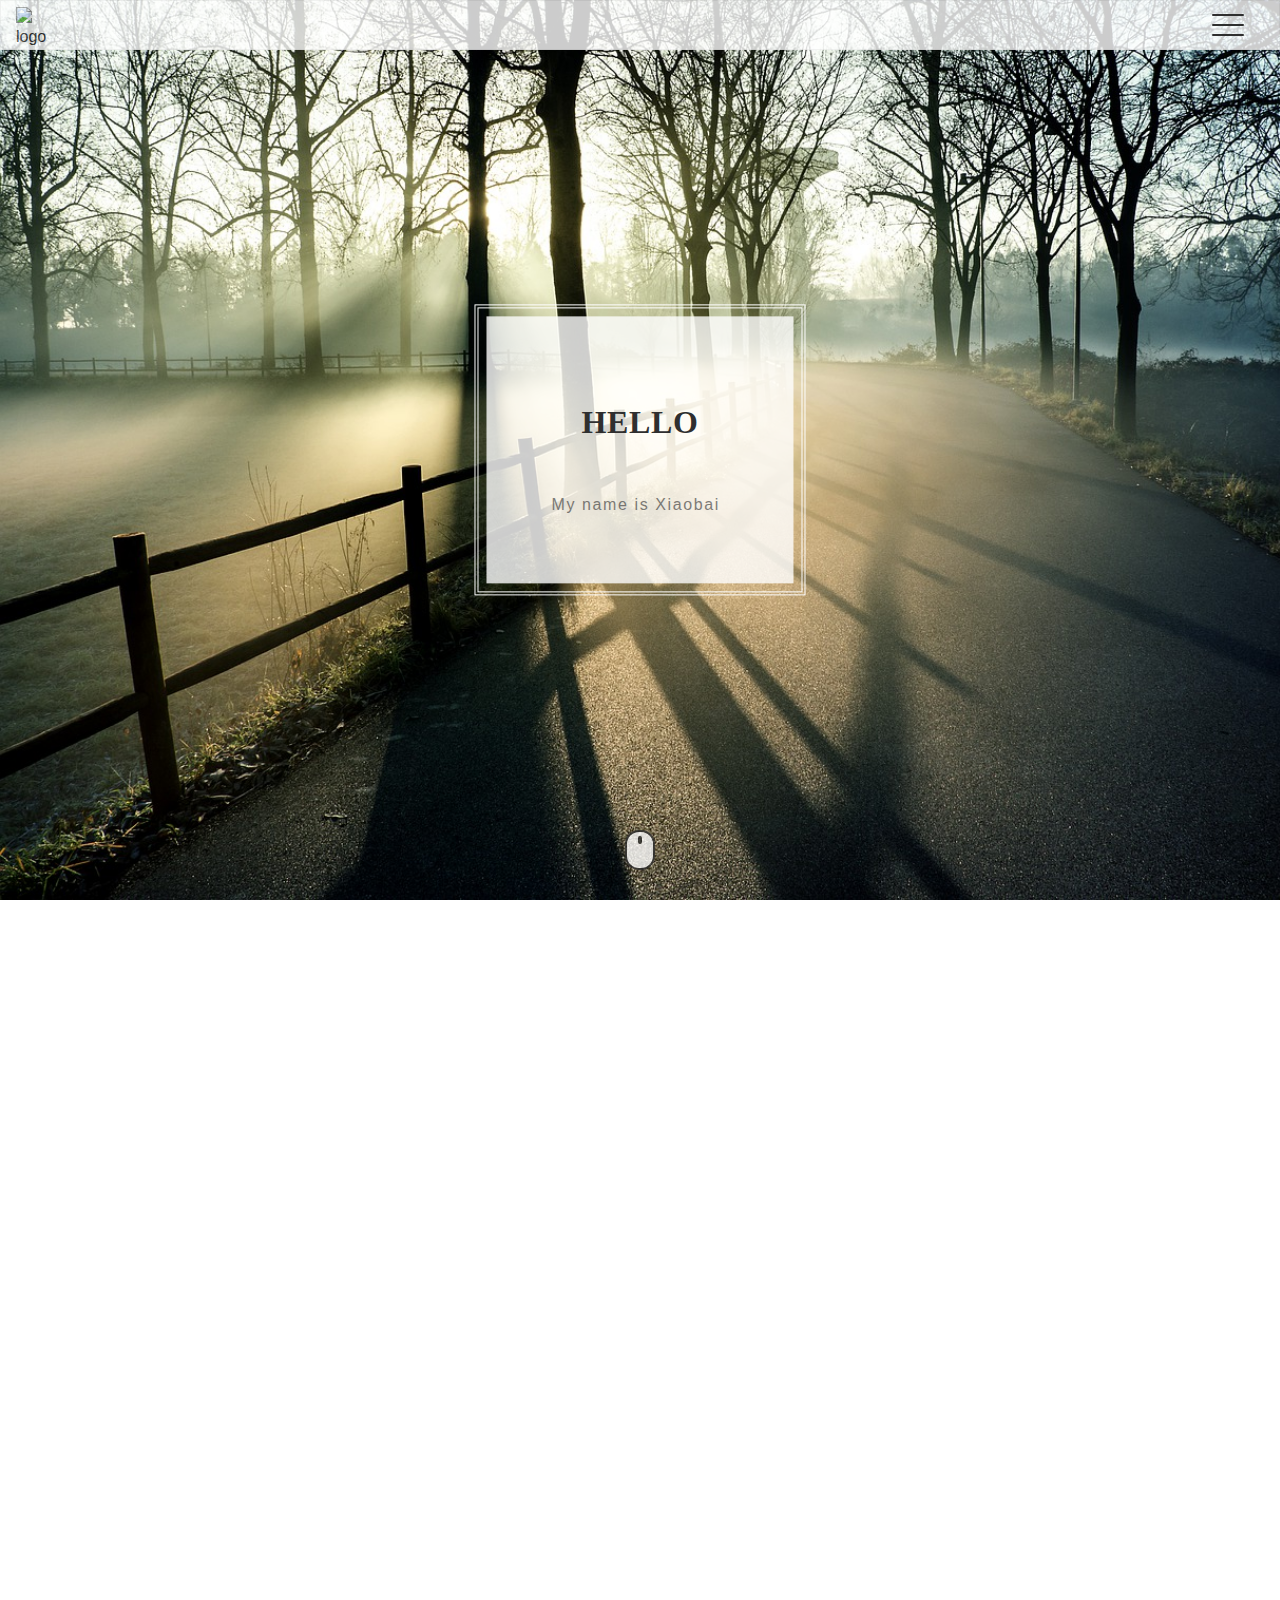
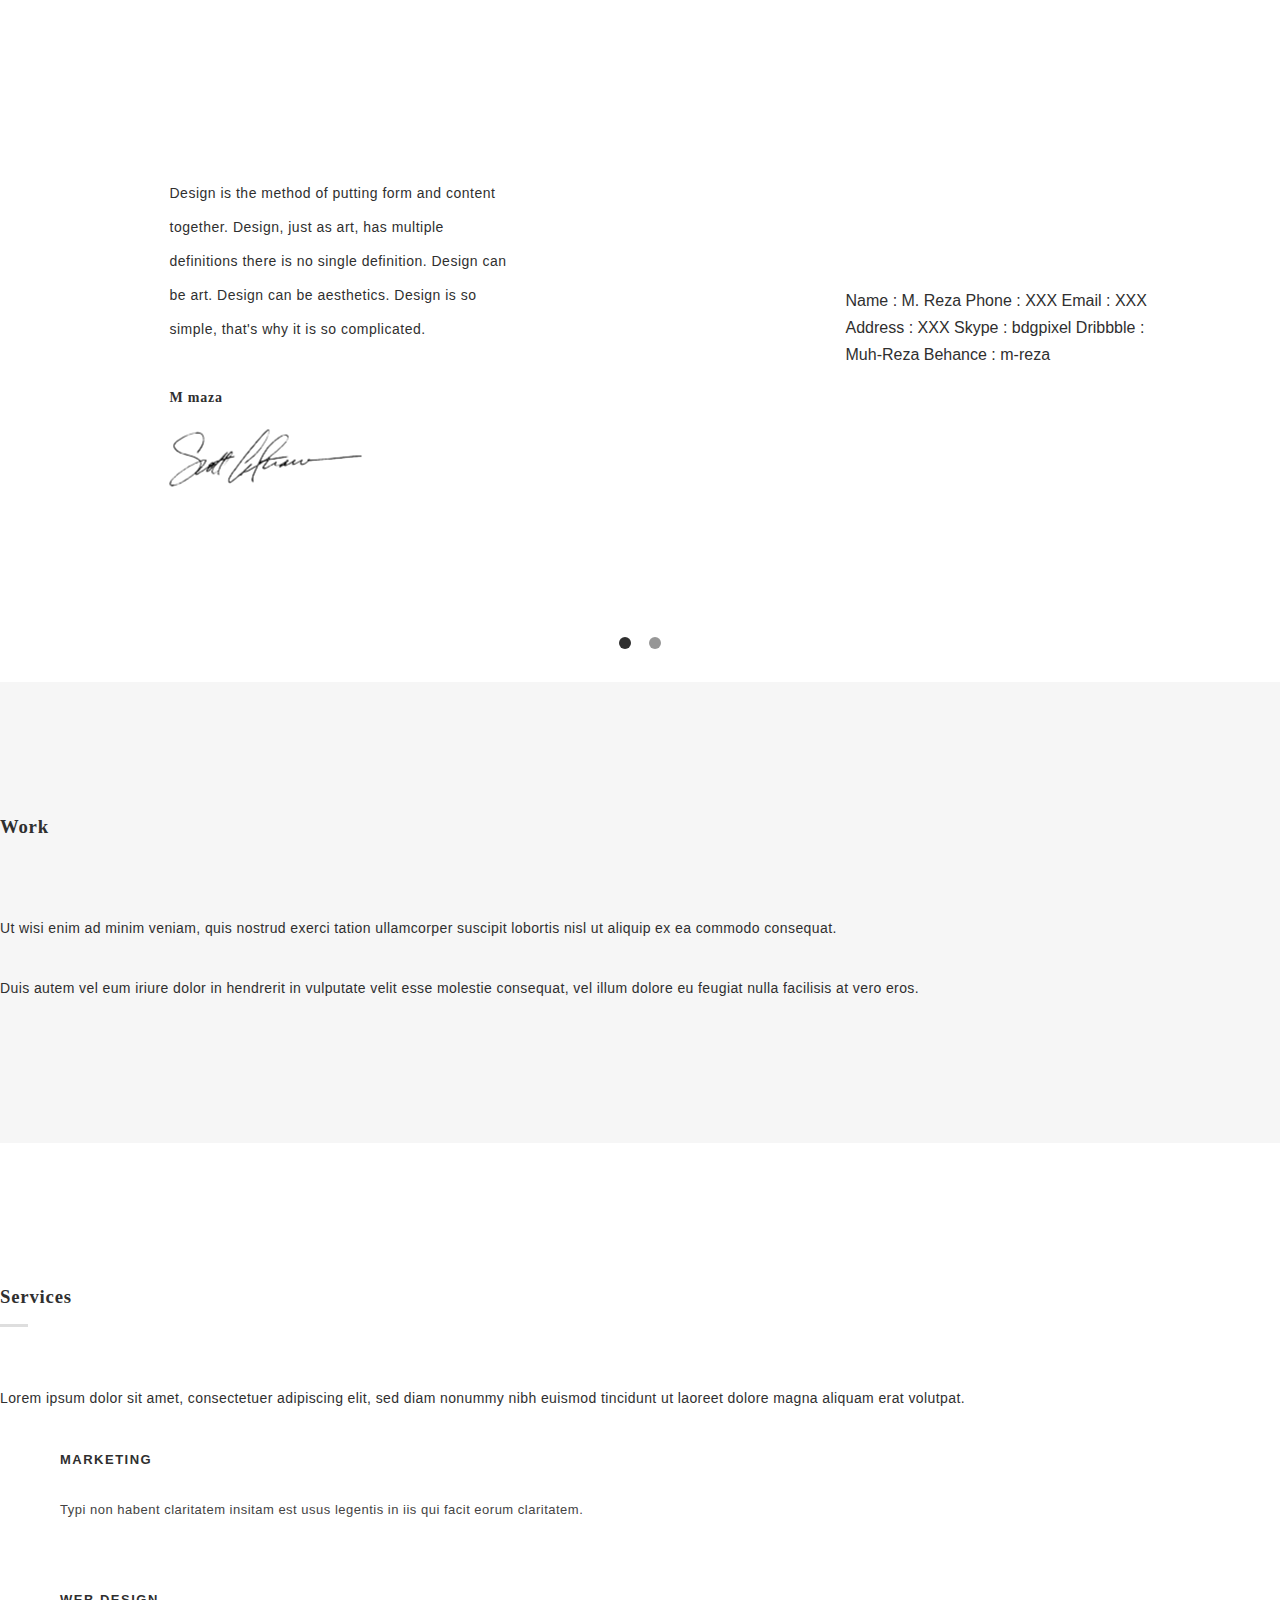
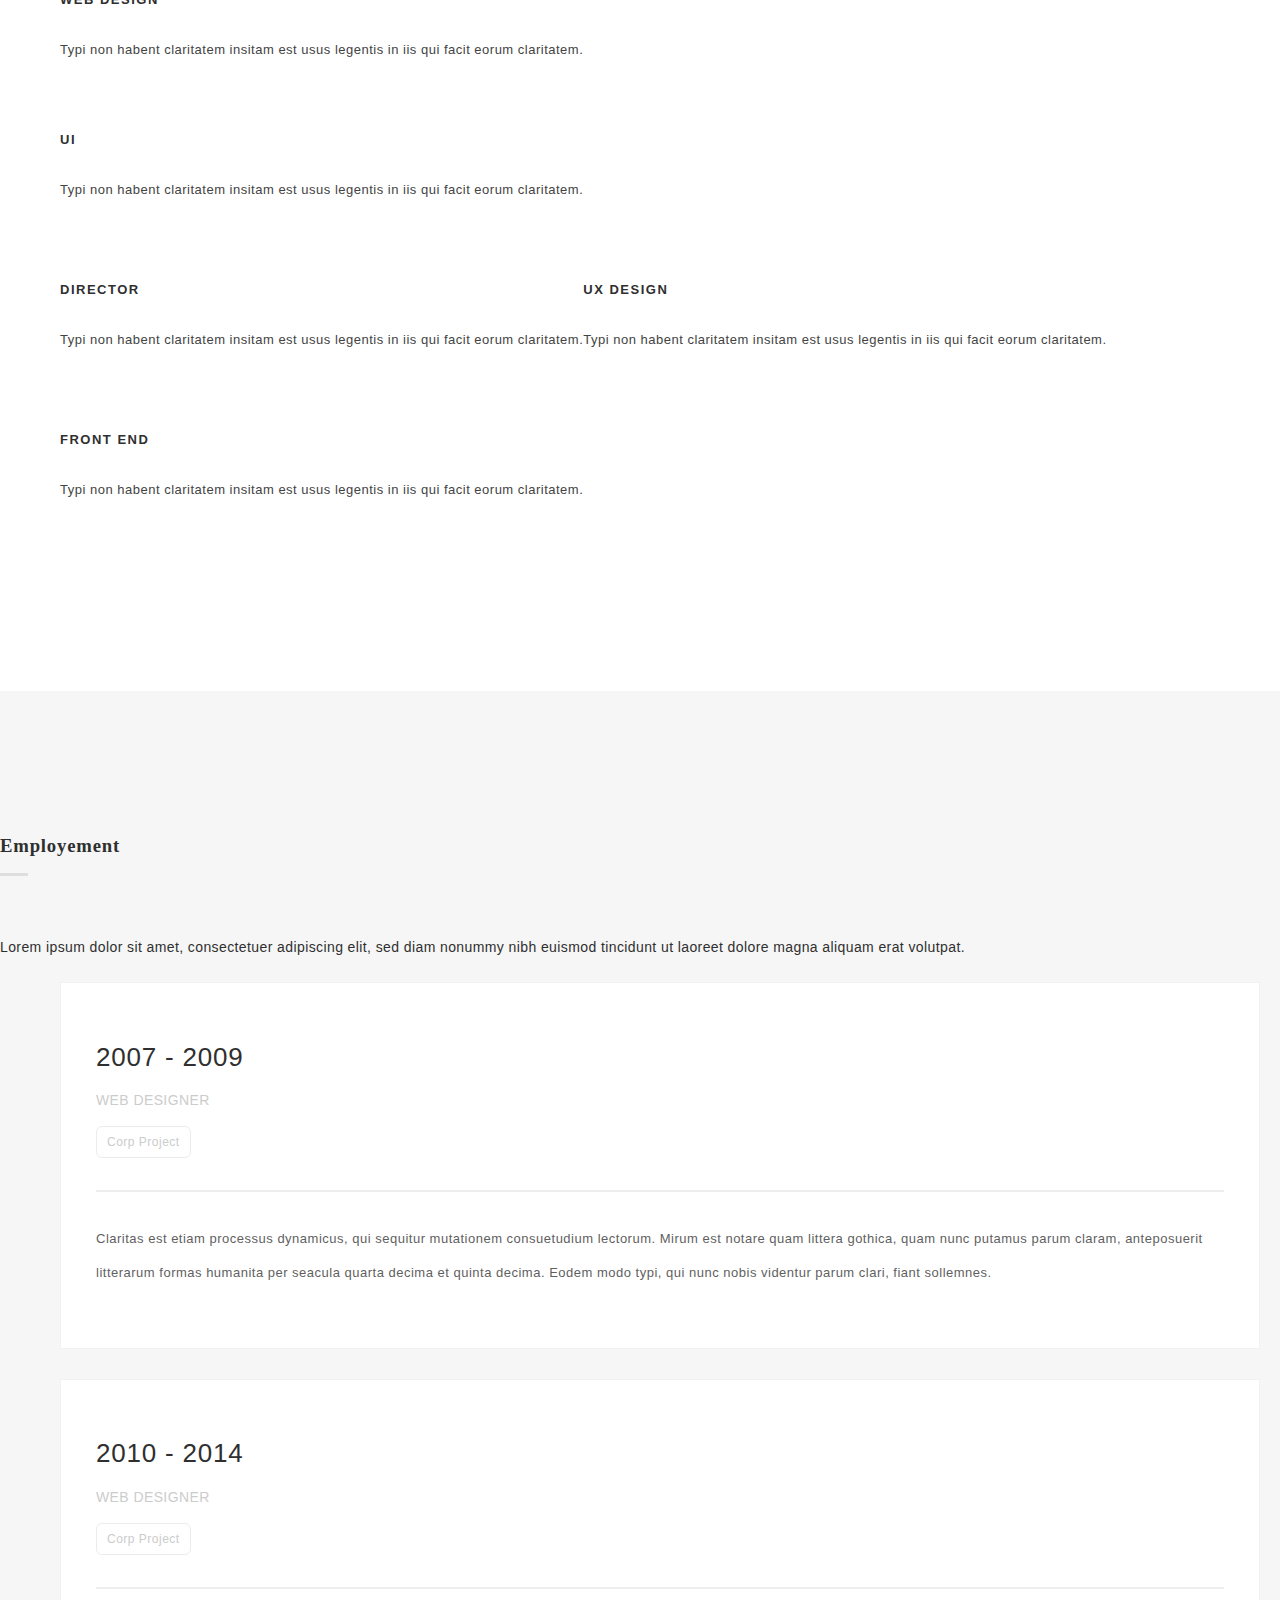
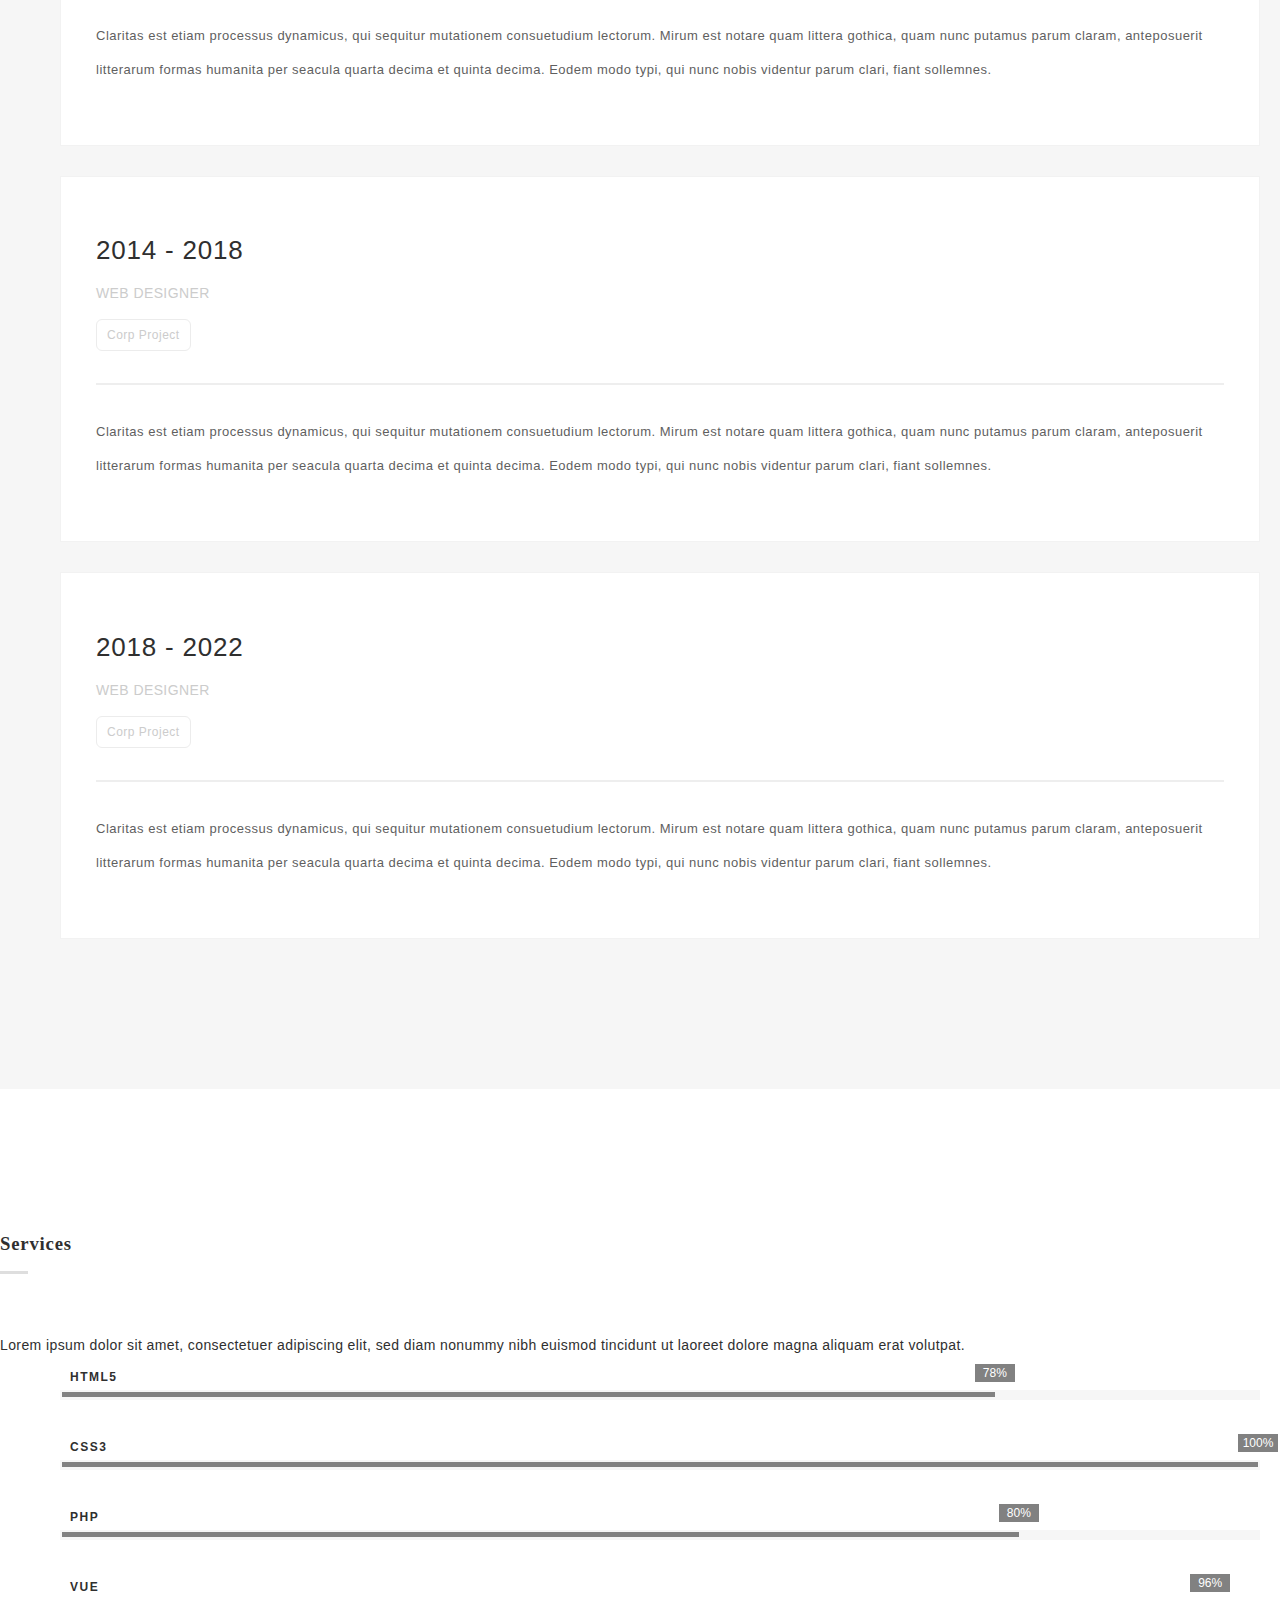
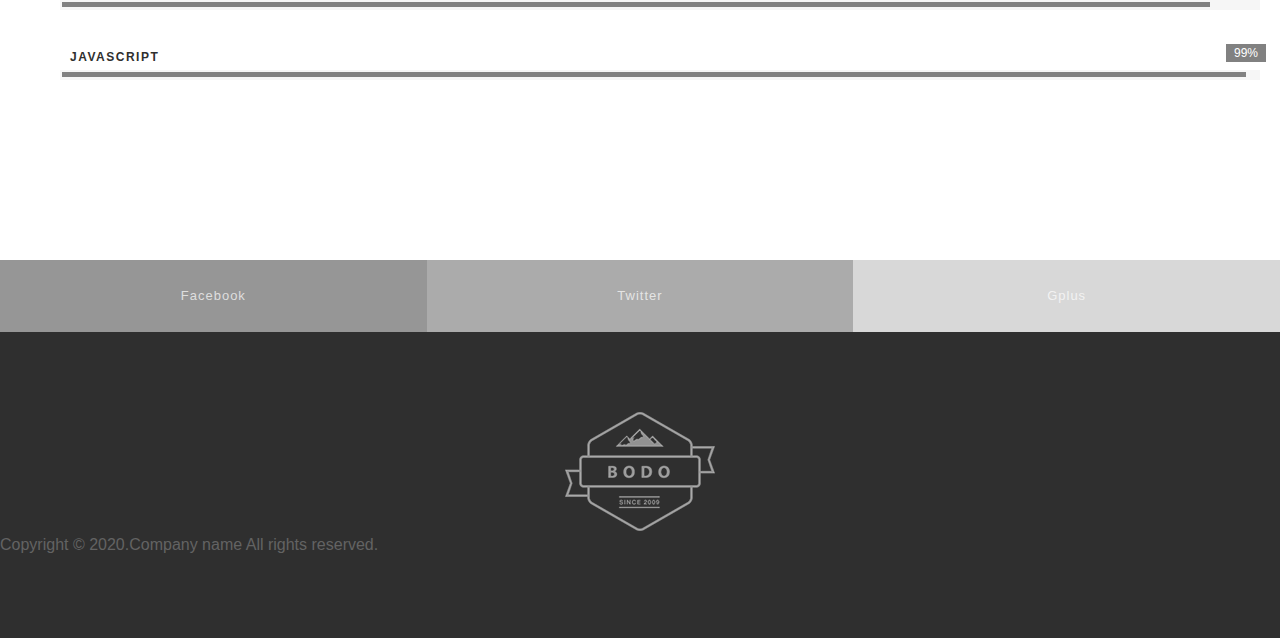
==== commit 6943325a: "添加了点击列表的功能" ====
--- a/index.html
+++ b/index.html
@@ -10,6 +10,7 @@
     <script src="https://cdn.staticfile.org/jquery/2.1.1/jquery.min.js"></script>
     <script src="https://cdn.staticfile.org/twitter-bootstrap/3.3.7/js/bootstrap.min.js"></script>
     <link rel="stylesheet" href="./style.css" />
+    <script src="./javaScript/index.js"></script>
 </head>
 
 <body>
@@ -85,7 +86,7 @@
                             <div class="hero-content">
                                 <h1>HELLO</h1>
                                 <br />
-                                <span class="typed">My name is Xiaobai</span>
+                                <span class="typed" id="typed">My name is Xiaobai</span>
                                 <span class="typed-cursor">|</span>
                             </div>
                         </div>
@@ -217,7 +218,7 @@
                         </div>
                         <div class="col-md-9 content-right">
                             <ul class="portfolio-image">
-                                <li class="col-md-6">
+                                <li class="col-md-6 col-xs-6">
                                     <a href="">
                                         <img src="./images/bw-1.png" alt="" />
                                         <div class="decription-wrap">
@@ -229,7 +230,7 @@
                                         </div>
                                     </a>
                                 </li>
-                                <li class="col-md-6">
+                                <li class="col-md-6 col-xs-6">
                                     <a href="">
                                         <img src="./images/bw-2.png" alt="" />
                                         <div class="decription-wrap">
@@ -241,7 +242,7 @@
                                         </div>
                                     </a>
                                 </li>
-                                <li class="col-md-6">
+                                <li class="col-md-6 col-xs-6">
                                     <a href="">
                                         <img src="./images/bw-3.png" alt="" />
                                         <div class="decription-wrap">
@@ -253,7 +254,7 @@
                                         </div>
                                     </a>
                                 </li>
-                                <li class="col-md-6">
+                                <li class="col-md-6 col-xs-6">
                                     <a href="">
                                         <img src="./images/bw-4.png" alt="" />
                                         <div class="decription-wrap">
@@ -265,7 +266,7 @@
                                         </div>
                                     </a>
                                 </li>
-                                <li class="col-md-6">
+                                <li class="col-md-6 col-xs-6">
                                     <a href="">
                                         <img src="./images/bw-5.png" alt="" />
                                         <div class="decription-wrap">
@@ -277,7 +278,7 @@
                                         </div>
                                     </a>
                                 </li>
-                                <li class="col-md-6">
+                                <li class="col-md-6 col-xs-6">
                                     <a href="">
                                         <img src="./images/bw-6.png" alt="" />
                                         <div class="decription-wrap">
@@ -316,7 +317,9 @@
                                 <ul class="listing-item">
                                     <li>
                                         <div class="col-md-4 col-sm-4">
-                                            <h3 class="icon-use">c</h3>
+                                            <h3 class="icon-use">
+                                                <span class="glyphicon glyphicon-signal"></span>
+                                            </h3>
                                             <p class="head-sm">MARKETING</p>
                                             <p class="text-grey">
                                                 Typi non habent claritatem
@@ -328,7 +331,9 @@
                                     </li>
                                     <li>
                                         <div class="col-md-4 col-sm-4">
-                                            <h3 class="icon-use">c</h3>
+                                            <h3 class="icon-use">
+                                                <span class="glyphicon glyphicon-gift"></span>
+                                            </h3>
                                             <p class="head-sm">
                                                 WEB DESIGN
                                             </p>
@@ -342,7 +347,9 @@
                                     </li>
                                     <li>
                                         <div class="col-md-4 col-sm-4">
-                                            <h3 class="icon-use">c</h3>
+                                            <h3 class="icon-use">
+                                                <span class="glyphicon glyphicon-th-large"></span>
+                                            </h3>
                                             <p class="head-sm">UI</p>
                                             <p class="text-grey">
                                                 Typi non habent claritatem
@@ -355,8 +362,10 @@
                                 </ul>
                                 <ul class="listing-item">
                                     <li>
-                                        <div class="fl col-md-4 xb-services">
-                                            <h3 class="icon-use">c</h3>
+                                        <div class="fl col-md-4 col-sm-4">
+                                            <h3 class="icon-use">
+                                                <span class="glyphicon glyphicon-music"></span>
+                                            </h3>
                                             <p class="head-sm">DIRECTOR</p>
                                             <p class="text-grey">
                                                 Typi non habent claritatem
@@ -367,8 +376,10 @@
                                         </div>
                                     </li>
                                     <li>
-                                        <div class="fl col-md-4 xb-services">
-                                            <h3 class="icon-use">c</h3>
+                                        <div class="fl col-md-4 col-sm-4">
+                                            <h3 class="icon-use">
+                                                <span class="glyphicon glyphicon-magnet"></span>
+                                            </h3>
                                             <p class="head-sm">UX DESIGN</p>
                                             <p class="text-grey">
                                                 Typi non habent claritatem
@@ -379,8 +390,10 @@
                                         </div>
                                     </li>
                                     <li>
-                                        <div class="fl col-md-4 xb-services">
-                                            <h3 class="icon-use">c</h3>
+                                        <div class="fl col-md-4 col-sm-4">
+                                            <h3 class="icon-use">
+                                                <span class="glyphicon glyphicon-plane"></span>
+                                            </h3>
                                             <p class="head-sm">FRONT END</p>
                                             <p class="text-grey">
                                                 Typi non habent claritatem
